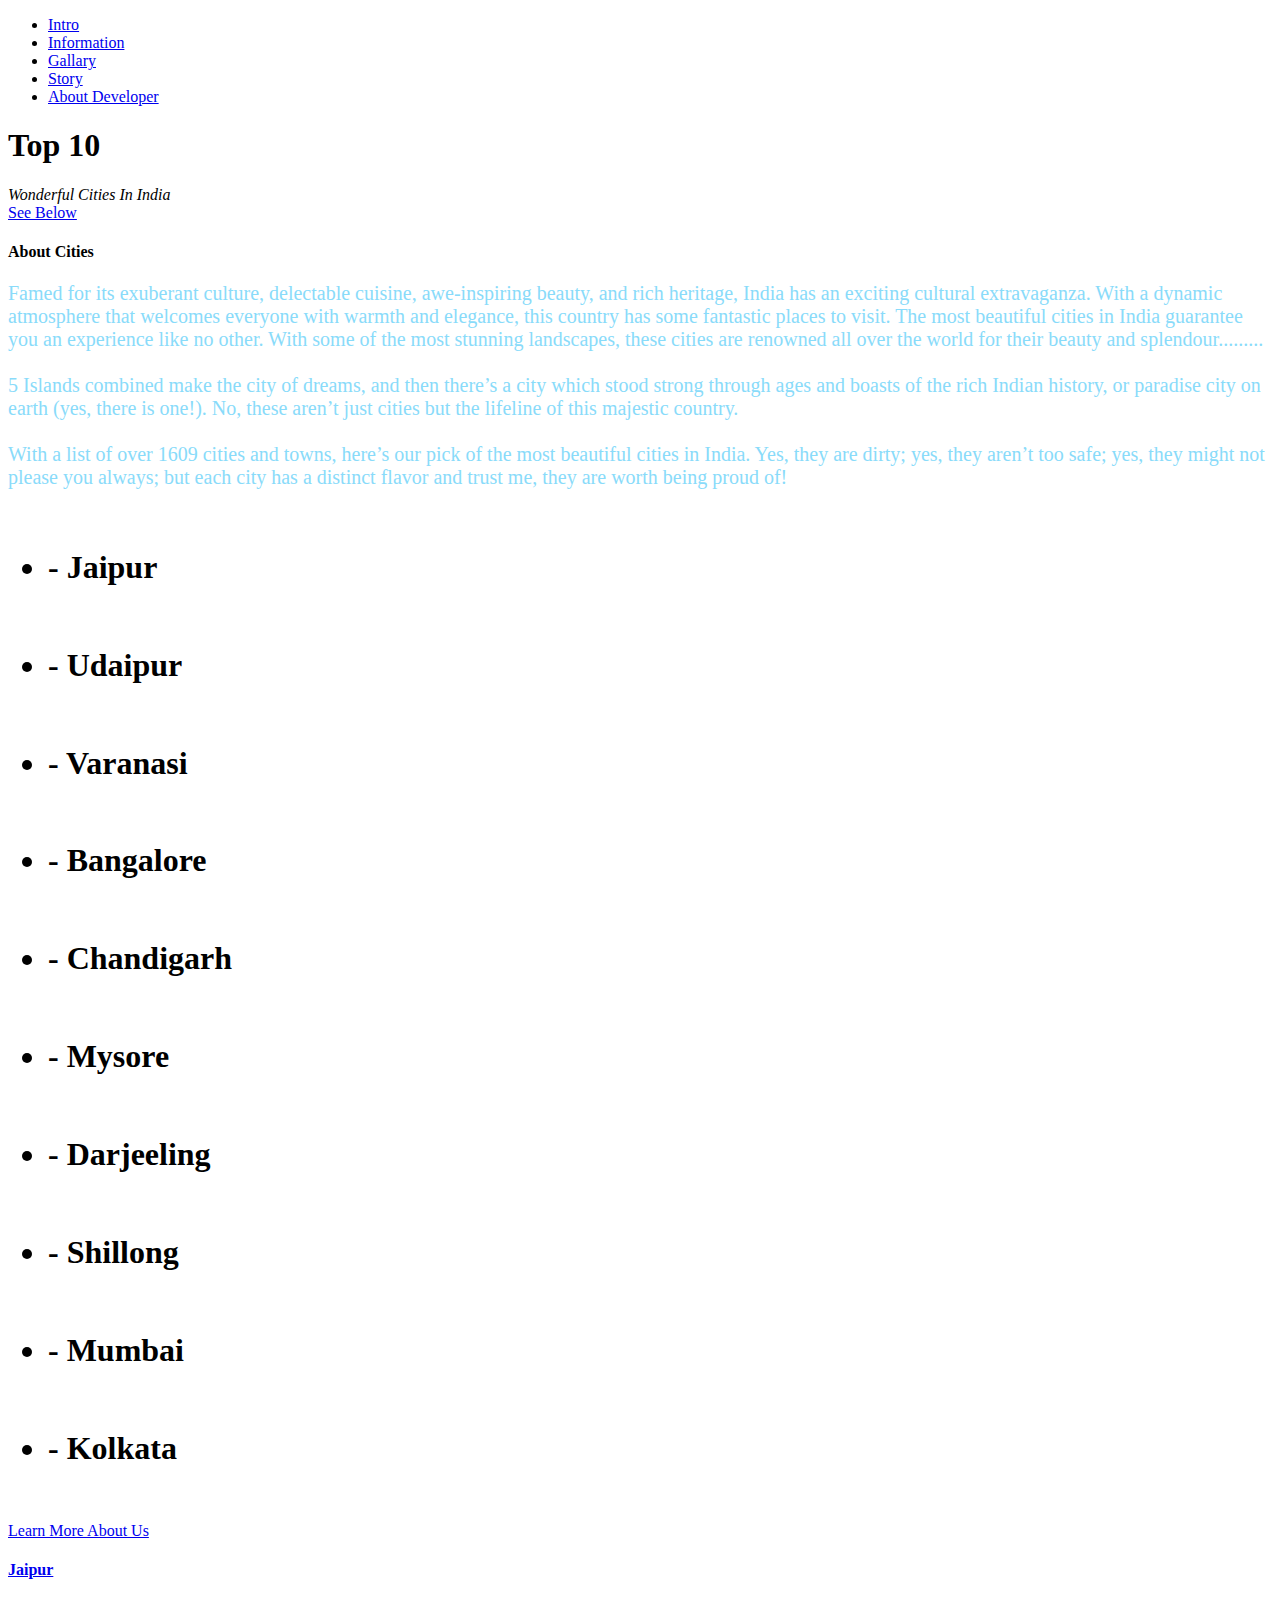
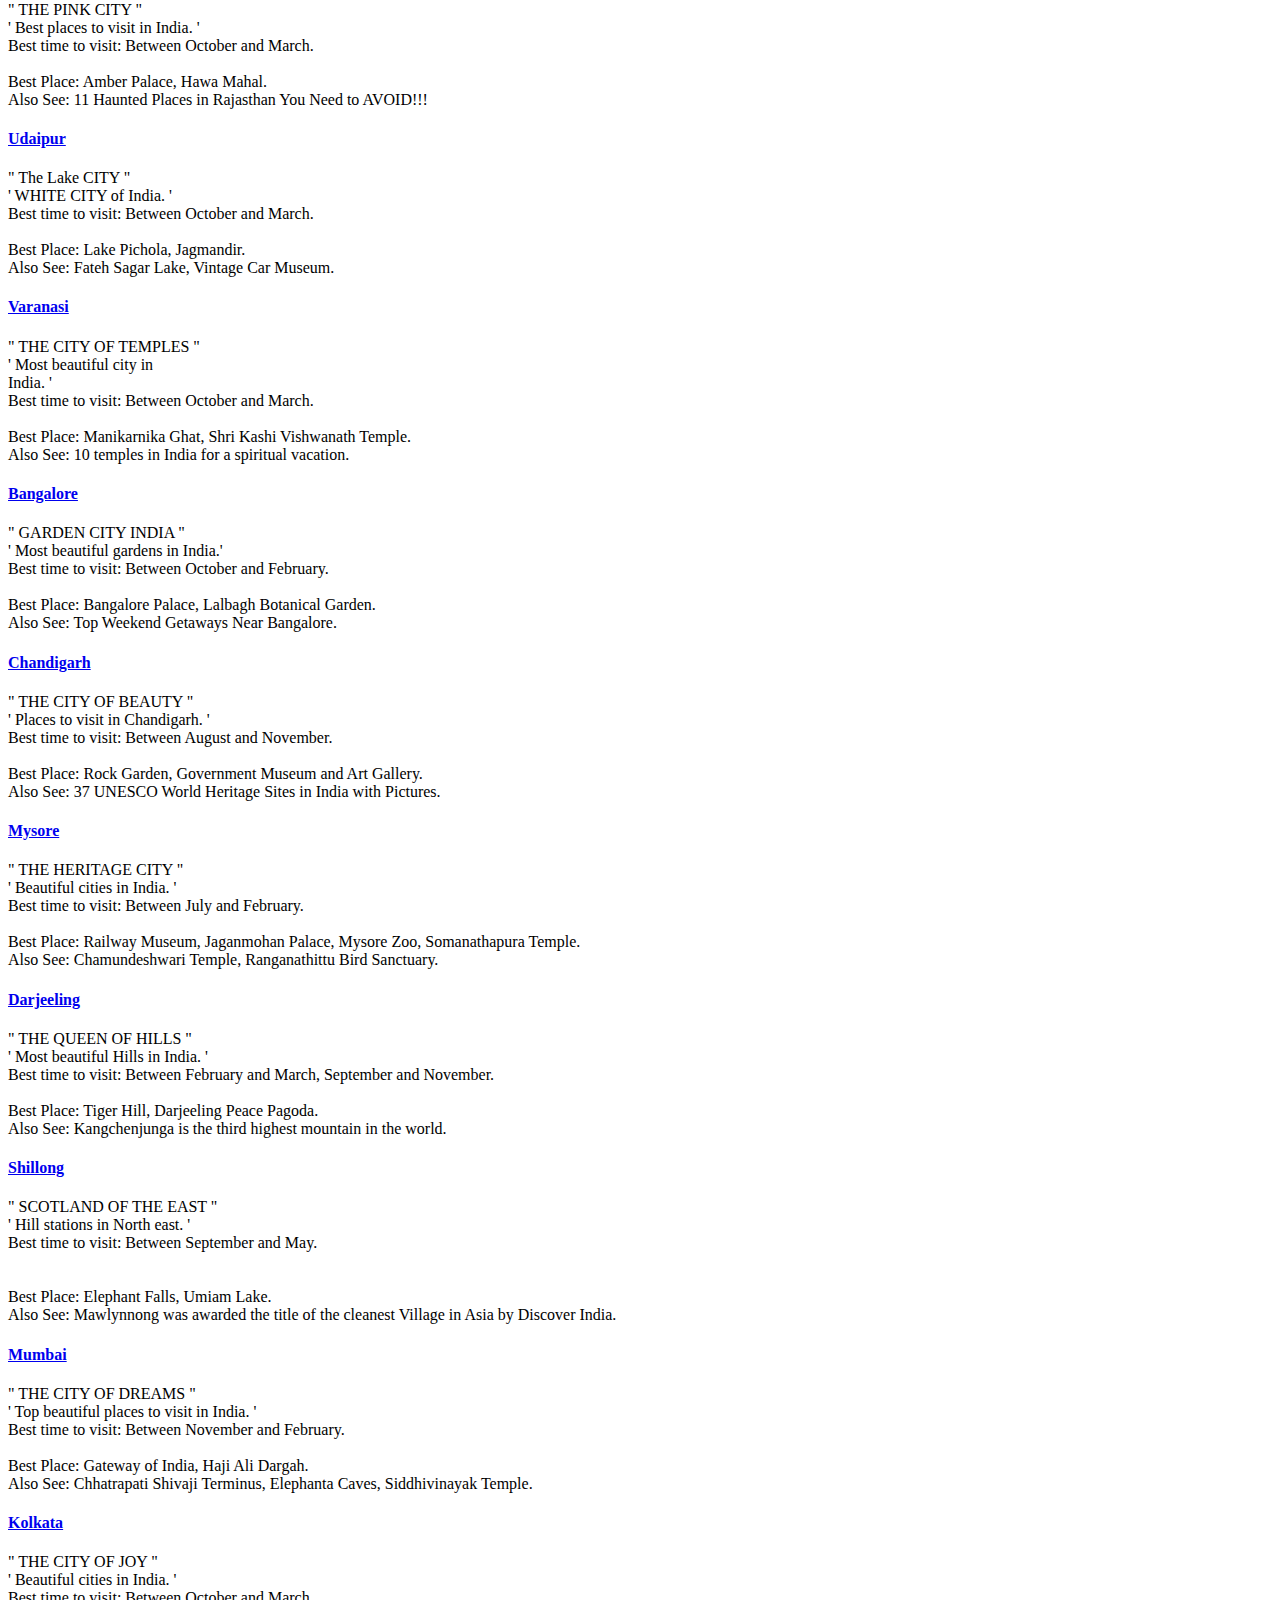
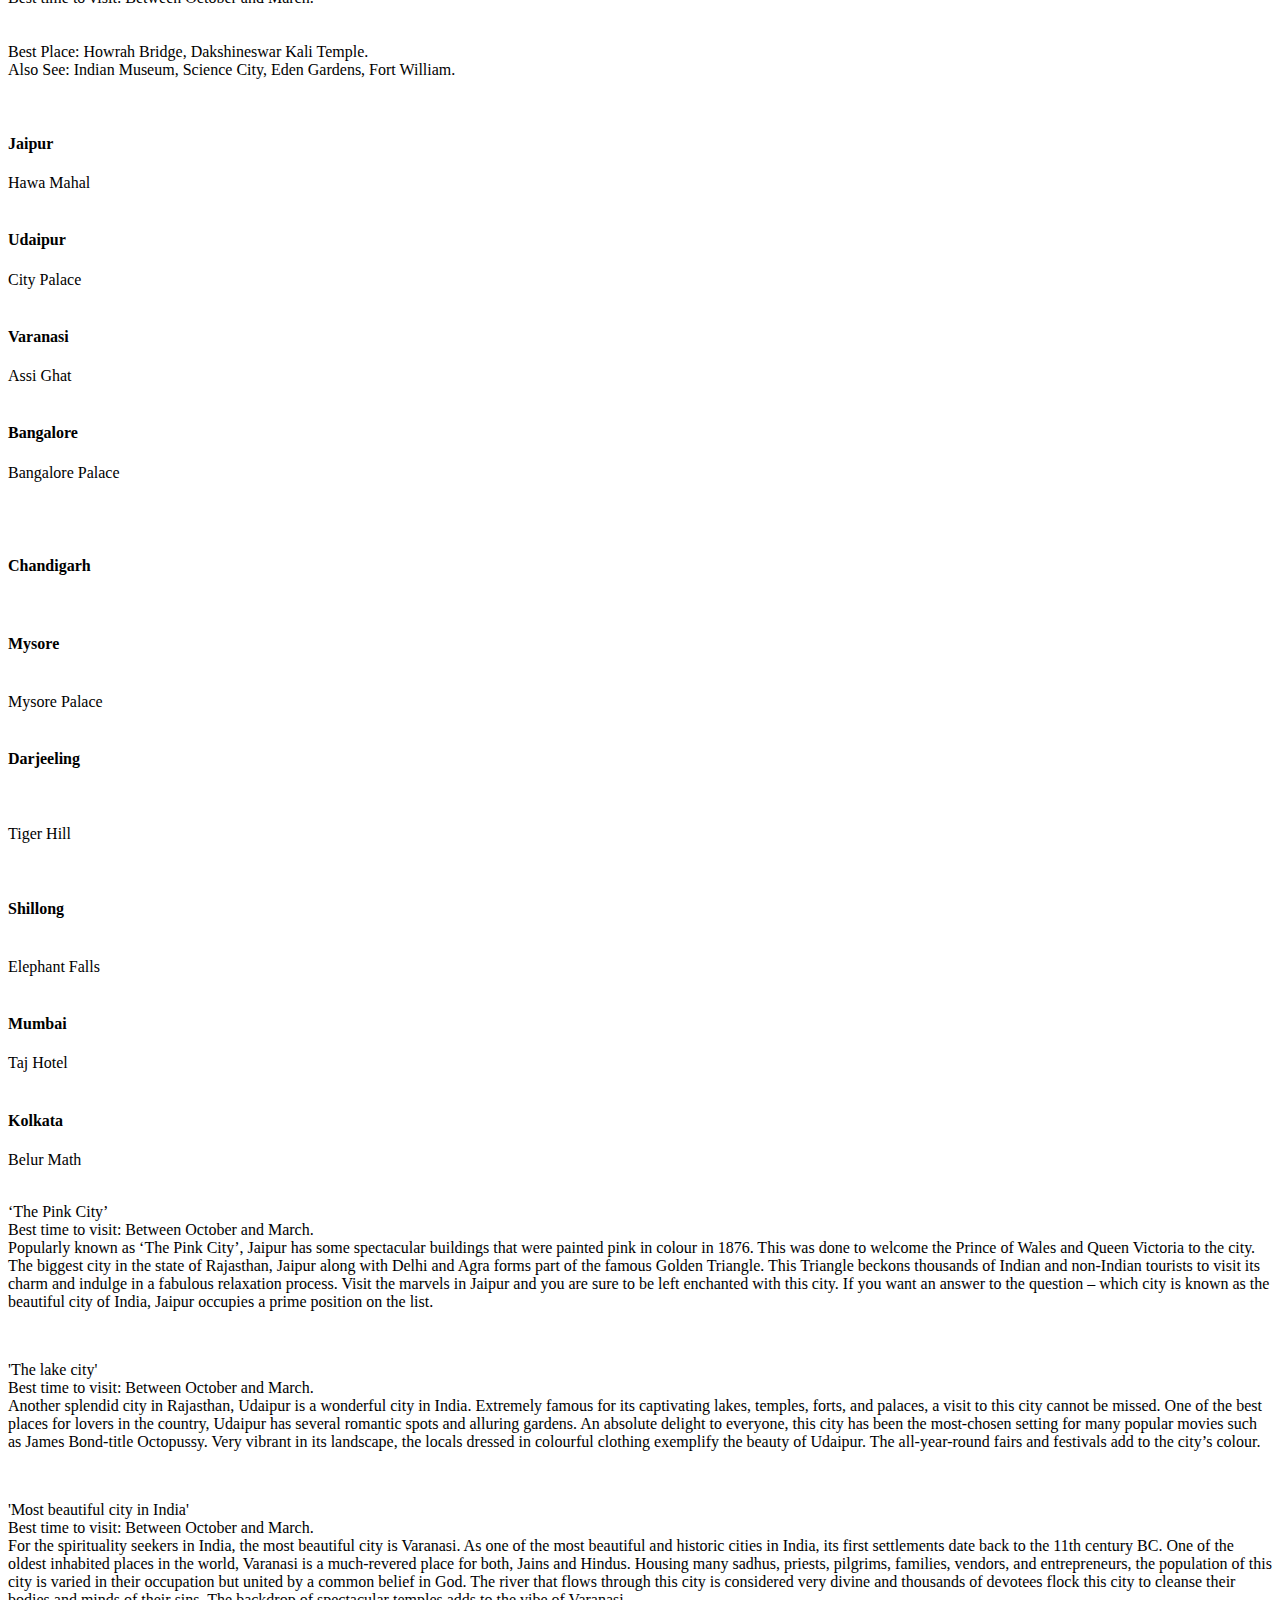
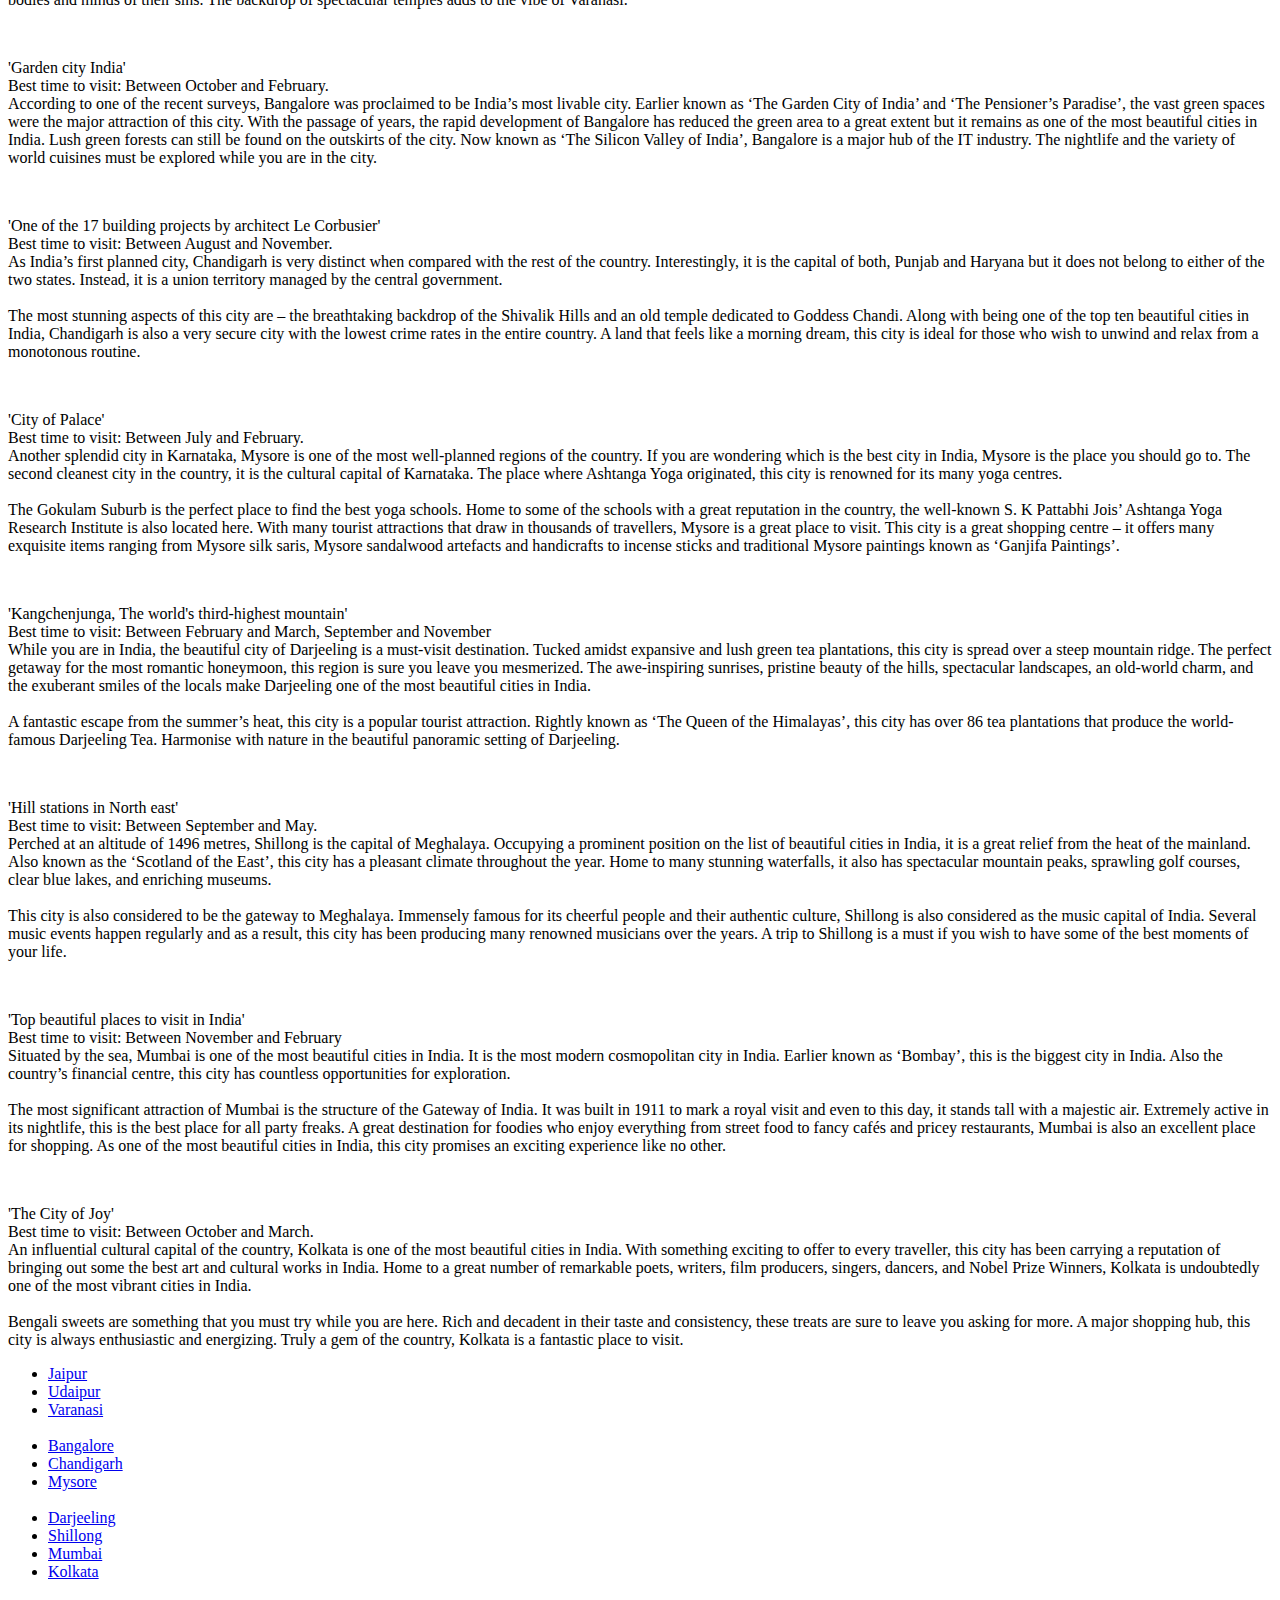
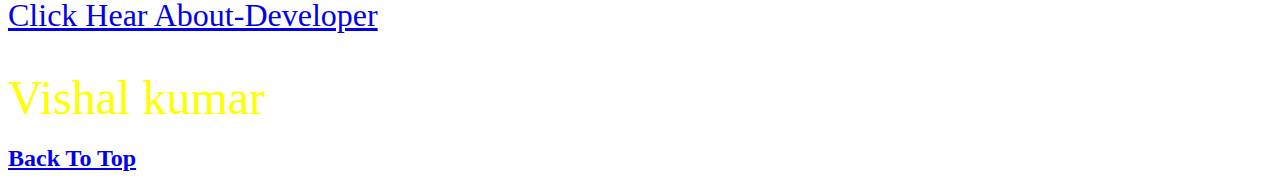
==== index.html @ 0eee765b "Add files via upload" ====
﻿<!DOCTYPE html>
<html>
    <head>
        <meta charset="utf-8">
        <meta http-equiv="X-UA-Compatible" content="IE=edge,chrome=1">
        <title>Top 10 Wonderful Cities In India</title>
        <meta name="description" content="">
        <meta name="viewport" content="width=device-width, initial-scale=1">
		<link rel="icon" href="img/wp2440325.jpg">
        <link rel="stylesheet" href="css/bootstrap.min.css">
        <link rel="stylesheet" href="css/fontAwesome.css">
        <link rel="stylesheet" href="css/hero-slider.css">
        <link rel="stylesheet" href="css/templatemo-main.css">
        <link rel="stylesheet" href="css/owl-carousel.css">

        <link href="https://fonts.googleapis.com/css?family=Open+Sans:300,400,600,700,800" rel="stylesheet">

        <script src="js/vendor/modernizr-2.8.3-respond-1.4.2.min.js"></script>
    </head>
<!--
Vanilla Template
https://templatemo.com/tm-526-vanilla
-->
<body>

    <div class="fixed-side-navbar">
        <ul class="nav flex-column">
            <li class="nav-item"><a class="nav-link" 

href="#home"><span>Intro</span></a></li>
            <li class="nav-item"><a class="nav-link" 
href="#services"><span>Information</span></a></li>
            <li class="nav-item"><a class="nav-link" 
href="#portfolio"><span>Gallary</span></a></li>
            <li class="nav-item"><a class="nav-link" href="#our-story"><span>Story</span></a></li>
			<li class="nav-item"><a class="nav-link" href="#About-Developer"><span>About Developer</span></a></li>
            
        </ul>
    </div>

    <div class="parallax-content baner-content" id="home">
        <div class="container">
            <div class="first-content">
                <h1>Top 10</h1>
                <span><em>Wonderful Cities In India</em></span>
                <div class="primary-button">
                    <a href="#services">See Below</a>
                </div>
            </div>
        </div>
    </div>


    <div class="service-content" id="services">
        <div class="container">
            <div class="row">
                <div class="col-md-4">
                    <div class="left-text">
                        <h4>About Cities</h4>
                        <div class="line-dec"></div>
                        <p style="font-size:20px;color:#89DBFA;font-family:Lucida Fax;">Famed for its exuberant culture, delectable cuisine, awe-inspiring beauty, and rich heritage, India has an exciting cultural extravaganza. With a dynamic atmosphere that welcomes everyone with warmth and elegance, this country has some fantastic places to visit. The most beautiful cities in India guarantee you an experience like no other. With some of the most stunning landscapes, these cities are renowned all over the world for their beauty and splendour.........<br><br>
						5 Islands combined make the city of dreams, and then there’s a city which stood strong through ages and boasts of the rich Indian history, or paradise city on earth (yes, there is one!). No, these aren’t just cities but the lifeline of this majestic country.<br><br>
						With a list of over 1609 cities and towns, here’s our pick of the most beautiful cities in India. Yes, they are dirty; yes, they aren’t too safe; yes, they might not please you always; but each city has a distinct flavor and trust me, they are worth being proud of!
						</p><br>
                        <ul>
                            <h1><li>-  Jaipur</li></h1><br>
                            <h1><li>-  Udaipur</li></h1><br>
                            <h1><li>-  Varanasi</li></h1><br>
                            <h1><li>-  Bangalore</li></h1><br>
							<h1><li>-  Chandigarh</li></h1><br>
							<h1><li>-  Mysore</li></h1><br>
							<h1><li>-  Darjeeling </li></h1><br>
							<h1><li>-  Shillong</li></h1><br>
							<h1><li>-  Mumbai</li></h1><br>
							<h1><li>-  Kolkata</li></h1><br>
							
                        </ul>
                        <div class="primary-button">
                            <a href="#portfolio">Learn More About Us</a>
                        </div>
                    </div>
                </div>
                <div class="col-md-8">
                    <div class="row">
                        <div class="col-md-6">
                            <div class="service-item">
                                <a href="Jaipur\index.html"><h4>Jaipur</h4></a>
                                <div class="line-dec"></div>
                                <p>	" THE PINK CITY "<br>
									' Best places to visit in India. '<br>
									Best time to visit: Between October and March.<br><br>
									Best Place: Amber Palace, Hawa Mahal.<br>
									Also See: 11 Haunted Places in Rajasthan You Need to AVOID!!!
									</p>
                            </div>
                        </div>
                        <div class="col-md-6">
                            <div class="service-item">
                                <a href="Udaipur\index.html"><h4>Udaipur</h4></a>
                                <div class="line-dec"></div>
                                <p>" The Lake CITY "<br>
								' WHITE CITY of India. '<br>
								Best time to visit: Between October and March.<br><br>
								Best Place: Lake Pichola, Jagmandir.<br>
								Also See: Fateh Sagar Lake, Vintage Car Museum.
								</p>
                            </div>
                        </div>
                        <div class="col-md-6">
                            <div class="service-item">
                                <a href="Varanasi\index.html"><h4>Varanasi</h4></a>
                                <div class="line-dec"></div>
                                <p>" THE CITY OF TEMPLES "<br>
								' Most beautiful city in<br>India. '<br>
								Best time to visit: Between October and March.<br><br>
								Best Place: Manikarnika Ghat, Shri Kashi Vishwanath Temple.<br>
								Also See: 10 temples in India for a spiritual vacation.
								</p>
                            </div>
                        </div>
						<div class="col-md-6">
                            <div class="service-item">
                                <a href="Bangalore\index.html"><h4>Bangalore</h4></a>
                                <div class="line-dec"></div>
                                <p>" GARDEN CITY INDIA "<br>
								' Most beautiful gardens in India.'<br>
								Best time to visit: Between October and February.<br><br>
								Best Place: Bangalore Palace, Lalbagh Botanical Garden.<br>
								Also See: Top Weekend Getaways Near Bangalore.
								</p>
                            </div>
                        </div>
                        <div class="col-md-6">
                            <div class="service-item">
                                <a href="Chandigarh\index.html"><h4>Chandigarh</h4></a>
                                <div class="line-dec"></div>
                                <p>" THE CITY OF BEAUTY "<br>
								' Places to visit in Chandigarh. '<br>
								Best time to visit: Between August and November.<br><br>
								Best Place: Rock Garden, Government Museum and Art Gallery.<br>
								Also See: 37 UNESCO World Heritage Sites in India with Pictures.
								</p>
                            </div>
                        </div>
						
						<div class="col-md-6">
                            <div class="service-item">
                                <a href="Mysore\index.html"><h4>Mysore</h4></a>
                                <div class="line-dec"></div>
                                <p>" THE HERITAGE CITY "<br>
								' Beautiful cities in India. '<br>
								Best time to visit: Between July and February.<br><br>
								Best Place: Railway Museum, Jaganmohan Palace, Mysore Zoo, Somanathapura Temple.<br>
								Also See: Chamundeshwari Temple, Ranganathittu Bird Sanctuary.
								
								
								</p>
                            </div>
                        </div>
						<div class="col-md-6">
                            <div class="service-item">
                                <a href="Darjeeling\index.html"><h4>Darjeeling</h4></a>
                                <div class="line-dec"></div>
                                <p>" THE QUEEN OF HILLS "<br>
								' Most beautiful Hills in India. '<br>
								Best time to visit: Between February and March, September and November.<br><br>
								Best Place: Tiger Hill, Darjeeling Peace Pagoda.<br>
								Also See: Kangchenjunga is the third highest mountain in the world.
								
								</p>
                            </div>
                        </div>
						<div class="col-md-6">
                            <div class="service-item">
                                <a href="Shillong\index.html"><h4>Shillong</h4></a>
                                <div class="line-dec"></div>
                                <p>" SCOTLAND OF THE EAST "<br>
								' Hill stations in North east. '<br>
								Best time to visit: Between September and May.<br><br><br>
								Best Place: Elephant Falls, Umiam Lake.<br>
								Also See:  Mawlynnong was awarded the title of the cleanest Village in Asia by Discover India.
								
								</p>
                            </div>
                        </div>
						<div class="col-md-6">
                            <div class="service-item">
                                <a href="Mumbai\index.html"><h4>Mumbai</h4></a>
                                <div class="line-dec"></div>
                                <p>" THE CITY OF DREAMS "<br>
								' Top beautiful places to visit in India. '<br>
								Best time to visit: Between November and February.<br><br>
								Best Place: Gateway of India, Haji Ali Dargah.<br>
								Also See: Chhatrapati Shivaji Terminus, Elephanta Caves, Siddhivinayak Temple.
								</p>
                            </div>
                        </div>
						<div class="col-md-6">
                            <div class="service-item">
                                <a href="Kolkata\index.html"><h4>Kolkata</h4></a>
                                <div class="line-dec"></div>
                                <p>" THE CITY OF JOY "<br>
								' Beautiful cities in India. '<br>
								Best time to visit: Between October and March.<br><br><br>
								Best Place: Howrah Bridge, Dakshineswar Kali Temple.<br>
								Also See: Indian Museum, Science City, Eden Gardens, Fort William.
								
								</p>
                            </div>
                        </div>
                    </div>
                </div>                
            </div>
        </div>
    </div>


<!--Gallary Collumn-->
    
    <div class="parallax-content projects-content" id="portfolio">
        <div class="container">
            <div class="row">
                <div class="col-md-12">
                    <div id="owl-testimonials" class="owl-carousel owl-theme">
                        <div class="item">
                            <div class="testimonials-item">
                                <a href="img/Jaipur/Hawa Mahal.jpg" data-lightbox="image-1"><img src="img/Jaipur/Hawa Mahal.jpg" alt=""></a>
                                <div class="text-content">
                                    <h4>Jaipur</h4>
                                    <span>Hawa Mahal</span>
                                </div>
                            </div>
                        </div>
                        <div class="item">
                            <div class="testimonials-item">
                                <a href="img/Udaipur/Udaipur.jpg" data-lightbox="image-1"><img src="img/Udaipur/Udaipur.jpg" alt=""></a>
                                <div class="text-content">
                                    <h4>Udaipur</h4>
                                    <span>City Palace</span>
                                </div>
                            </div>
                        </div>
                        <div class="item">
                            <div class="testimonials-item">
                                <a href="img/Varanasi/Varanasi.jpg" data-lightbox="image-1"><img src="img/Varanasi/Varanasi.jpg" alt=""></a>
                                <div class="text-content">
                                    <h4>Varanasi</h4>
                                    <span>Assi Ghat</span>
                                </div>
                            </div>
                        </div>
                        <div class="item">
                            <div class="testimonials-item">
                                <a href="img/Bangalore/Bangalore.jpg" data-lightbox="image-1"><img src="img/Bangalore/Bangalore.jpg" alt=""></a>
                                <div class="text-content">
                                    <h4>Bangalore</h4>
                                    <span>Bangalore Palace</span>
                                </div>
                            </div>
                        </div>
                        <div class="item">
                            <div class="testimonials-item">
                                <a href="img/Chandigarh/Chandigarh.jpg" data-lightbox="image-1"><img src="img/Chandigarh/Chandigarh.jpg" alt=""></a>
                                <div class="text-content">
                                    <br><br><h4>Chandigarh</h4>												
                                    <span></span>
                                </div>
                            </div>
                        </div>
                        <div class="item">
                            <div class="testimonials-item">
                                <a href="img/Mysore/Mysore1.jpg" data-lightbox="image-1"><img src="img/Mysore/Mysore1.jpg" alt=""></a>
                                <div class="text-content">
                                    <h4>Mysore</h4><br>
                                    <span>Mysore Palace</span>
                                </div>
                            </div>
                        </div>
                        <div class="item">
                            <div class="testimonials-item">
                                <a href="img/Darjeeling/0d6189a83879e56929593962b6f72600.jpg" data-lightbox="image-1"><img src="img/Darjeeling/0d6189a83879e56929593962b6f72600.jpg" alt=""></a>
                                <div class="text-content">
                                    <h4>Darjeeling</h4><br><br>
                                    <span>Tiger Hill</span>
                                </div>
                            </div>
                        </div>
                        <div class="item">
                            <div class="testimonials-item">
                                <a href="img/Shillong/Shillong.jpg" data-lightbox="image-1"><img src="img/Shillong/Shillong.jpg" alt=""></a>
                                <div class="text-content"><br>
                                    <h4>Shillong</h4><br>
                                    <span>Elephant Falls</span>
                                </div>
                            </div>
                        </div>
						<div class="item">
                            <div class="testimonials-item">
                                <a href="img/Mumbai/Mumbai.jpg" data-lightbox="image-1"><img src="img/Mumbai/Mumbai.jpg" alt=""></a>
                                <div class="text-content">
                                    <h4>Mumbai</h4>
                                    <span>Taj Hotel</span>
                                </div>
                            </div>
                        </div>
						<div class="item">
                            <div class="testimonials-item">
                                <a href="img/Kolkata/Kolkata.jpg" data-lightbox="image-1"><img src="img/Kolkata/Kolkata.jpg" alt=""></a>
                                <div class="text-content">
                                    <h4>Kolkata</h4>
                                    <span>Belur Math</span>
                                </div>
                            </div>
                        </div>
                    </div>
                </div>
            </div>
        </div>
    </div>


    <div class="tabs-content" id="our-story">
        <div class="container">
            <div class="row">
                <div class="col-md-8 mx-auto">
                    <div class="wrapper">
                    <section id="first-tab-group" class="tabgroup">
                      <div id="tab1">
                        <img src="img/Jaipur/Hawa Mahal.jpg" alt="">
                        <p>‘The Pink City’<br>
						Best time to visit: Between October and March.<br>
						Popularly known as ‘The Pink City’, Jaipur has some spectacular buildings that were painted pink in colour in 1876. This was done to welcome the Prince of Wales and Queen Victoria to the city. The biggest city in the state of Rajasthan, Jaipur along with Delhi and Agra forms part of the famous Golden Triangle. This Triangle beckons thousands of Indian and non-Indian tourists to visit its charm and indulge in a fabulous relaxation process. Visit the marvels in Jaipur and you are sure to be left enchanted with this city. If you want an answer to the question – which city is known as the beautiful city of India, Jaipur occupies a prime position on the list.</p>
                      </div>
                      <div id="tab2">
                        <img src="img/Udaipur/Udaipur.jpg" alt="">
                        <p>'The lake city'<br>
						Best time to visit: Between October and March.<br>
						Another splendid city in Rajasthan, Udaipur is a wonderful city in India. Extremely famous for its captivating lakes, temples, forts, and palaces, a visit to this city cannot be missed. One of the best places for lovers in the country, Udaipur has several romantic spots and alluring gardens. An absolute delight to everyone, this city has been the most-chosen setting for many popular movies such as James Bond-title Octopussy. Very vibrant in its landscape, the locals dressed in colourful clothing exemplify the beauty of Udaipur. The all-year-round fairs and festivals add to the city’s colour.</p>
                      </div>
                      <div id="tab3">
                        <img src="img/Varanasi/Varanasi2.jpg" alt="">
                        <p>'Most beautiful city in India'<br>
						Best time to visit: Between October and March.<br>
						For the spirituality seekers in India, the most beautiful city is Varanasi. As one of the most beautiful and historic cities in India, its first settlements date back to the 11th century BC. One of the oldest inhabited places in the world, Varanasi is a much-revered place for both, Jains and Hindus. Housing many sadhus, priests, pilgrims, families, vendors, and entrepreneurs, the population of this city is varied in their occupation but united by a common belief in God. The river that flows through this city is considered very divine and thousands of devotees flock this city to cleanse their bodies and minds of their sins. The backdrop of spectacular temples adds to the vibe of Varanasi.</p>
                      </div>
                      <div id="tab4">
                        <img src="img/Bangalore/Bangalore.jpg" alt="">
                        <p>'Garden city India'<br>
						Best time to visit: Between October and February.<br>
						According to one of the recent surveys, Bangalore was proclaimed to be India’s most livable city. Earlier known as ‘The Garden City of India’ and ‘The Pensioner’s Paradise’, the vast green spaces were the major attraction of this city. With the passage of years, the rapid development of Bangalore has reduced the green area to a great extent but it remains as one of the most beautiful cities in India. Lush green forests can still be found on the outskirts of the city. Now known as ‘The Silicon Valley of India’, Bangalore is a major hub of the IT industry. The nightlife and the variety of world cuisines must be explored while you are in the city.</p>
                      </div>
					  <div id="tab5">
                        <img src="img/Chandigarh/Chandigarh.jpg" alt="">
                        <p>'One of the 17 building projects by architect Le Corbusier'<br>
						Best time to visit: Between August and November.<br>
						As India’s first planned city, Chandigarh is very distinct when compared with the rest of the country. Interestingly, it is the capital of both, Punjab and Haryana but it does not belong to either of the two states. Instead, it is a union territory managed by the central government.<br><br>
						The most stunning aspects of this city are – the breathtaking backdrop of the Shivalik Hills and an old temple dedicated to Goddess Chandi. Along with being one of the top ten beautiful cities in India, Chandigarh is also a very secure city with the lowest crime rates in the entire country. A land that feels like a morning dream, this city is ideal for those who wish to unwind and relax from a monotonous routine.</p>
                      </div>
					  <div id="tab6">
                        <img src="img/Mysore/Mysore.jpg" alt="">
                        <p>'City of Palace'<br>
						Best time to visit: Between July and February.<br>
						Another splendid city in Karnataka, Mysore is one of the most well-planned regions of the country. If you are wondering which is the best city in India, Mysore is the place you should go to. The second cleanest city in the country, it is the cultural capital of Karnataka. The place where Ashtanga Yoga originated, this city is renowned for its many yoga centres.<br><br>
						The Gokulam Suburb is the perfect place to find the best yoga schools. Home to some of the schools with a great reputation in the country, the well-known S. K Pattabhi Jois’ Ashtanga Yoga Research Institute is also located here. With many tourist attractions that draw in thousands of travellers, Mysore is a great place to visit. This city is a great shopping centre – it offers many exquisite items ranging from Mysore silk saris, Mysore sandalwood artefacts and handicrafts to incense sticks and traditional Mysore paintings known as ‘Ganjifa Paintings’.</p>
                      </div>
					  <div id="tab7">
                        <img src="img/Darjeeling/291093.jpg" alt="">
                        <p>'Kangchenjunga, The world's third-highest mountain'<br>
						Best time to visit: Between February and March, September and November<br>
						While you are in India, the beautiful city of Darjeeling is a must-visit destination. Tucked amidst expansive and lush green tea plantations, this city is spread over a steep mountain ridge. The perfect getaway for the most romantic honeymoon, this region is sure you leave you mesmerized. The awe-inspiring sunrises, pristine beauty of the hills, spectacular landscapes, an old-world charm, and the exuberant smiles of the locals make Darjeeling one of the most beautiful cities in India.<br><br>
						A fantastic escape from the summer’s heat, this city is a popular tourist attraction. Rightly known as ‘The Queen of the Himalayas’, this city has over 86 tea plantations that produce the world-famous Darjeeling Tea. Harmonise with nature in the beautiful panoramic setting of Darjeeling.</p>
                      </div>
					  <div id="tab8">
                        <img src="img/Shillong/Shillong.jpg" alt="">
                        <p>'Hill stations in North east'<br>
						Best time to visit: Between September and May.<br>
						Perched at an altitude of 1496 metres, Shillong is the capital of Meghalaya. Occupying a prominent position on the list of beautiful cities in India, it is a great relief from the heat of the mainland. Also known as the ‘Scotland of the East’, this city has a pleasant climate throughout the year. Home to many stunning waterfalls, it also has spectacular mountain peaks, sprawling golf courses, clear blue lakes, and enriching museums.<br><br>
						This city is also considered to be the gateway to Meghalaya. Immensely famous for its cheerful people and their authentic culture, Shillong is also considered as the music capital of India. Several music events happen regularly and as a result, this city has been producing many renowned musicians over the years. A trip to Shillong is a must if you wish to have some of the best moments of your life.</p>
                      </div>
					  <div id="tab9">
                        <img src="img/Mumbai/Mumbai.jpg" alt="">
                        <p>'Top beautiful places to visit in India'<br>
						Best time to visit: Between November and February<br>
						Situated by the sea, Mumbai is one of the most beautiful cities in India. It is the most modern cosmopolitan city in India. Earlier known as ‘Bombay’, this is the biggest city in India. Also the country’s financial centre, this city has countless opportunities for exploration.<br><br>
						The most significant attraction of Mumbai is the structure of the Gateway of India. It was built in 1911 to mark a royal visit and even to this day, it stands tall with a majestic air. Extremely active in its nightlife, this is the best place for all party freaks. A great destination for foodies who enjoy everything from street food to fancy cafés and pricey restaurants, Mumbai is also an excellent place for shopping. As one of the most beautiful cities in India, this city promises an exciting experience like no other.</p>
                      </div>
					  <div id="tab10">
                        <img src="img/Kolkata/Kolkata.jpg" alt="">
                        <p>'The City of Joy'<br>
						Best time to visit: Between October and March.<br>
						An influential cultural capital of the country, Kolkata is one of the most beautiful cities in India. With something exciting to offer to every traveller, this city has been carrying a reputation of bringing out some the best art and cultural works in India. Home to a great number of remarkable poets, writers, film producers, singers, dancers, and Nobel Prize Winners, Kolkata is undoubtedly one of the most vibrant cities in India.<br><br>
						Bengali sweets are something that you must try while you are here. Rich and decadent in their taste and consistency, these treats are sure to leave you asking for more. A major shopping hub, this city is always enthusiastic and energizing. Truly a gem of the country, Kolkata is a fantastic place to visit.</p>
                      </div>
                    </section>
                    <ul class="tabs clearfix" data-tabgroup="first-tab-group">
                      <li><a href="#tab1" class="active">Jaipur</a></li>
                      <li><a href="#tab2">Udaipur</a></li>
                      <li><a href="#tab3">Varanasi</a></li><br>
                      <li><a href="#tab4">Bangalore</a></li>
					  <li><a href="#tab5">Chandigarh</a></li>
					  <li><a href="#tab6">Mysore</a></li><br>
					  <li><a href="#tab7">Darjeeling</a></li>
					  <li><a href="#tab8">Shillong</a></li>
					  <li><a href="#tab9">Mumbai</a></li>
					  <li><a href="#tab10">Kolkata</a></li>
                    </ul>
					</div>
                </div>
            </div>
        </div>
    </div>
	
	
	
	
					
					
<div class="parallax-content contact-content" id="About-Developer">
        <div class="container">
            <div class="row">
                <div class="col-md-8 mx-auto">
                    <div class="wrapper">
                    <section id="first-tab-group" class="tabgroup">	
					
					
					<font face="Comic Sans MS" size="6" Color="#c0c0c0">
					<a href="Vishal kumar/index.html">Click Hear About-Developer</a></font>
					
				    <br><br><br>
					<font face="Algerian" size="7" Color="yellow">
					Vishal kumar
					</font>
					
					</section>

			</div>
                </div>
            </div>
        </div>
    </div>		
			
                    
	
	
	
	<footer>
        <div class="container">
            <div class="row">
                <div class="col-md-12">
                    <div class="primary-button">
                        <a href="#home"><h2>Back To Top</h2></a>
                    </div>
                    
                </div>
            </div>
        </div>
    </footer>



    <script src="https://ajax.googleapis.com/ajax/libs/jquery/1.11.2/jquery.min.js"></script>
    <script>window.jQuery || document.write('<script src="js/vendor/jquery-1.11.2.min.js"><\/script>')</script>
    <script src="js/vendor/bootstrap.min.js"></script>
    <script src="js/plugins.js"></script>
    <script src="js/main.js"></script>
    <script>
        function openCity(cityName) {
            var i;
            var x = document.getElementsByClassName("city");
            for (i = 0; i < x.length; i++) {
               x[i].style.display = "none";  
            }
            document.getElementById(cityName).style.display = "block";  
        }
    </script>

    <script>
        $(document).ready(function(){
          // Add smooth scrolling to all links
          $(".fixed-side-navbar a, .primary-button a").on('click', function(event) {

            // Make sure this.hash has a value before overriding default behavior
            if (this.hash !== "") {
              // Prevent default anchor click behavior
              event.preventDefault();

              // Store hash
              var hash = this.hash;

              // Using jQuery's animate() method to add smooth page scroll
              // The optional number (800) specifies the number of milliseconds it takes to scroll to the specified area
              $('html, body').animate({
                scrollTop: $(hash).offset().top
              }, 800, function(){
           
                // Add hash (#) to URL when done scrolling (default click behavior)
                window.location.hash = hash;
              });
            } // End if
          });
        });
    </script>

</body>
</html>
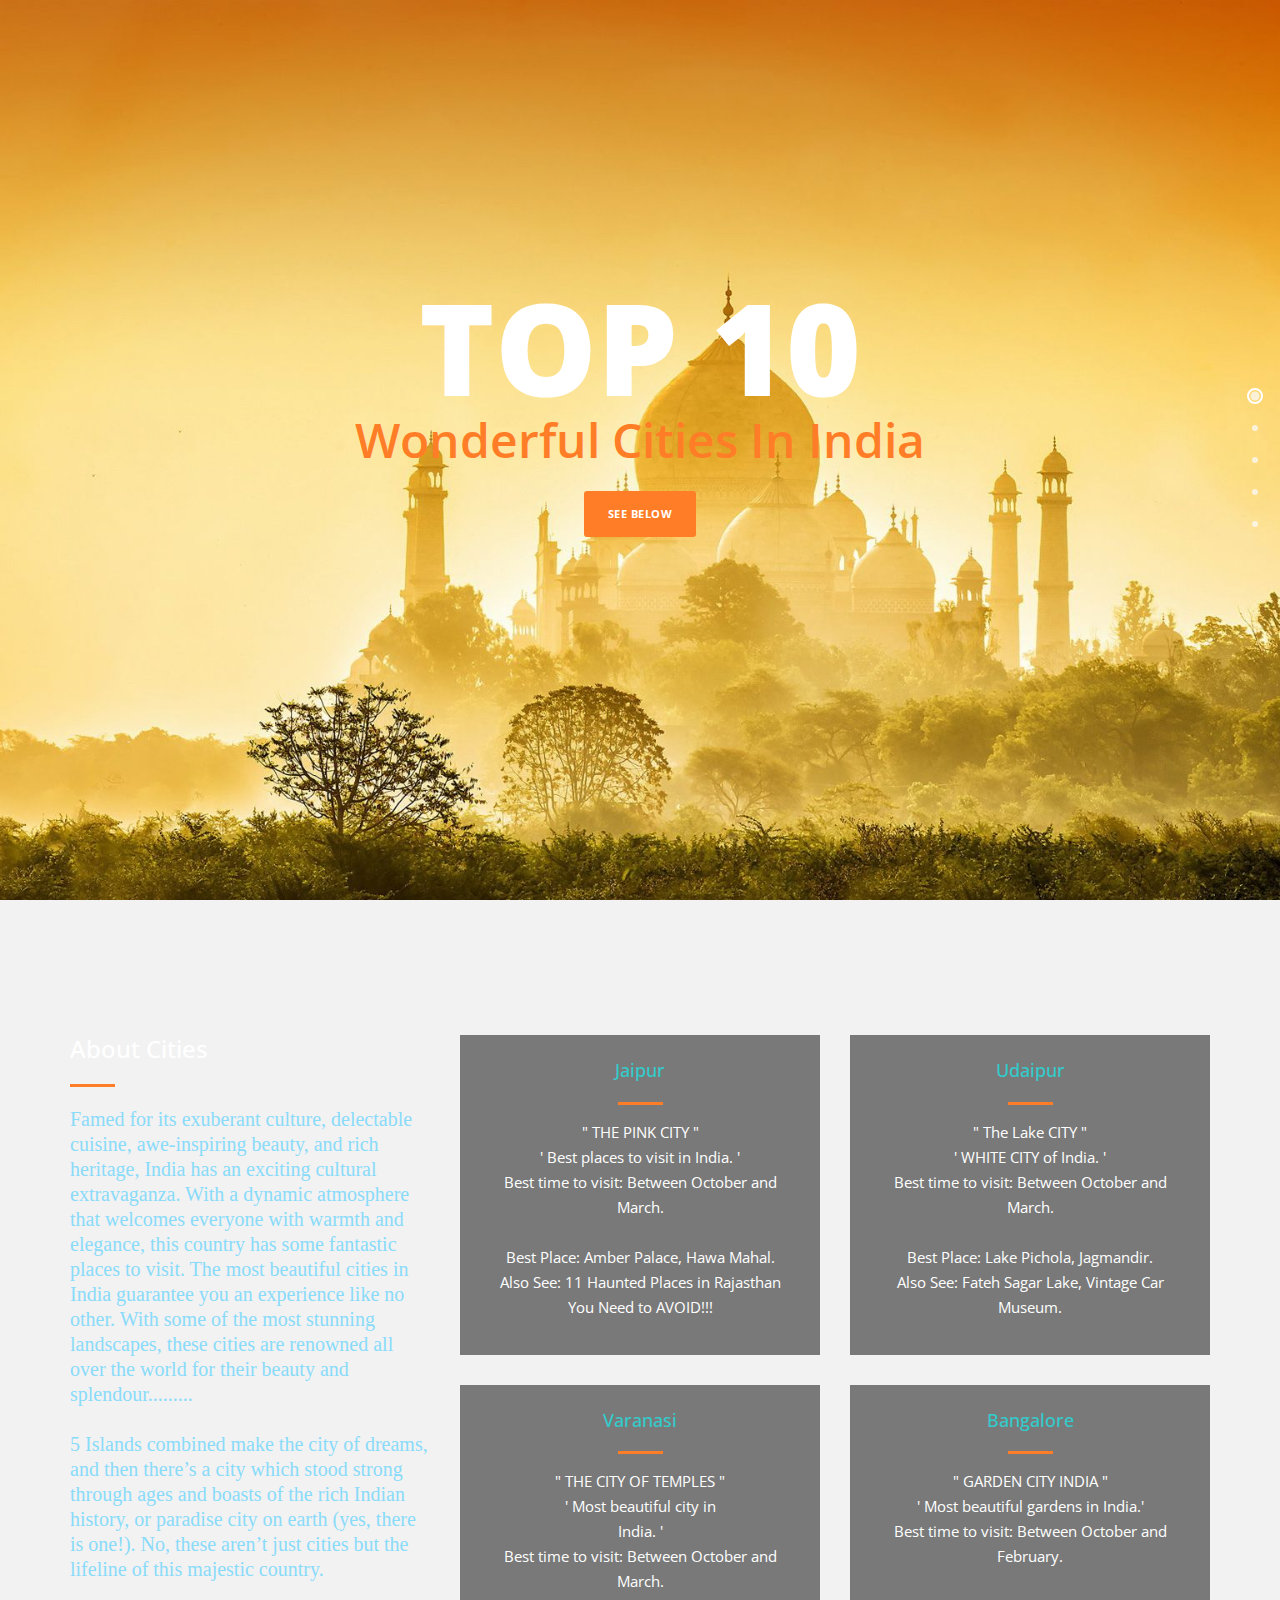
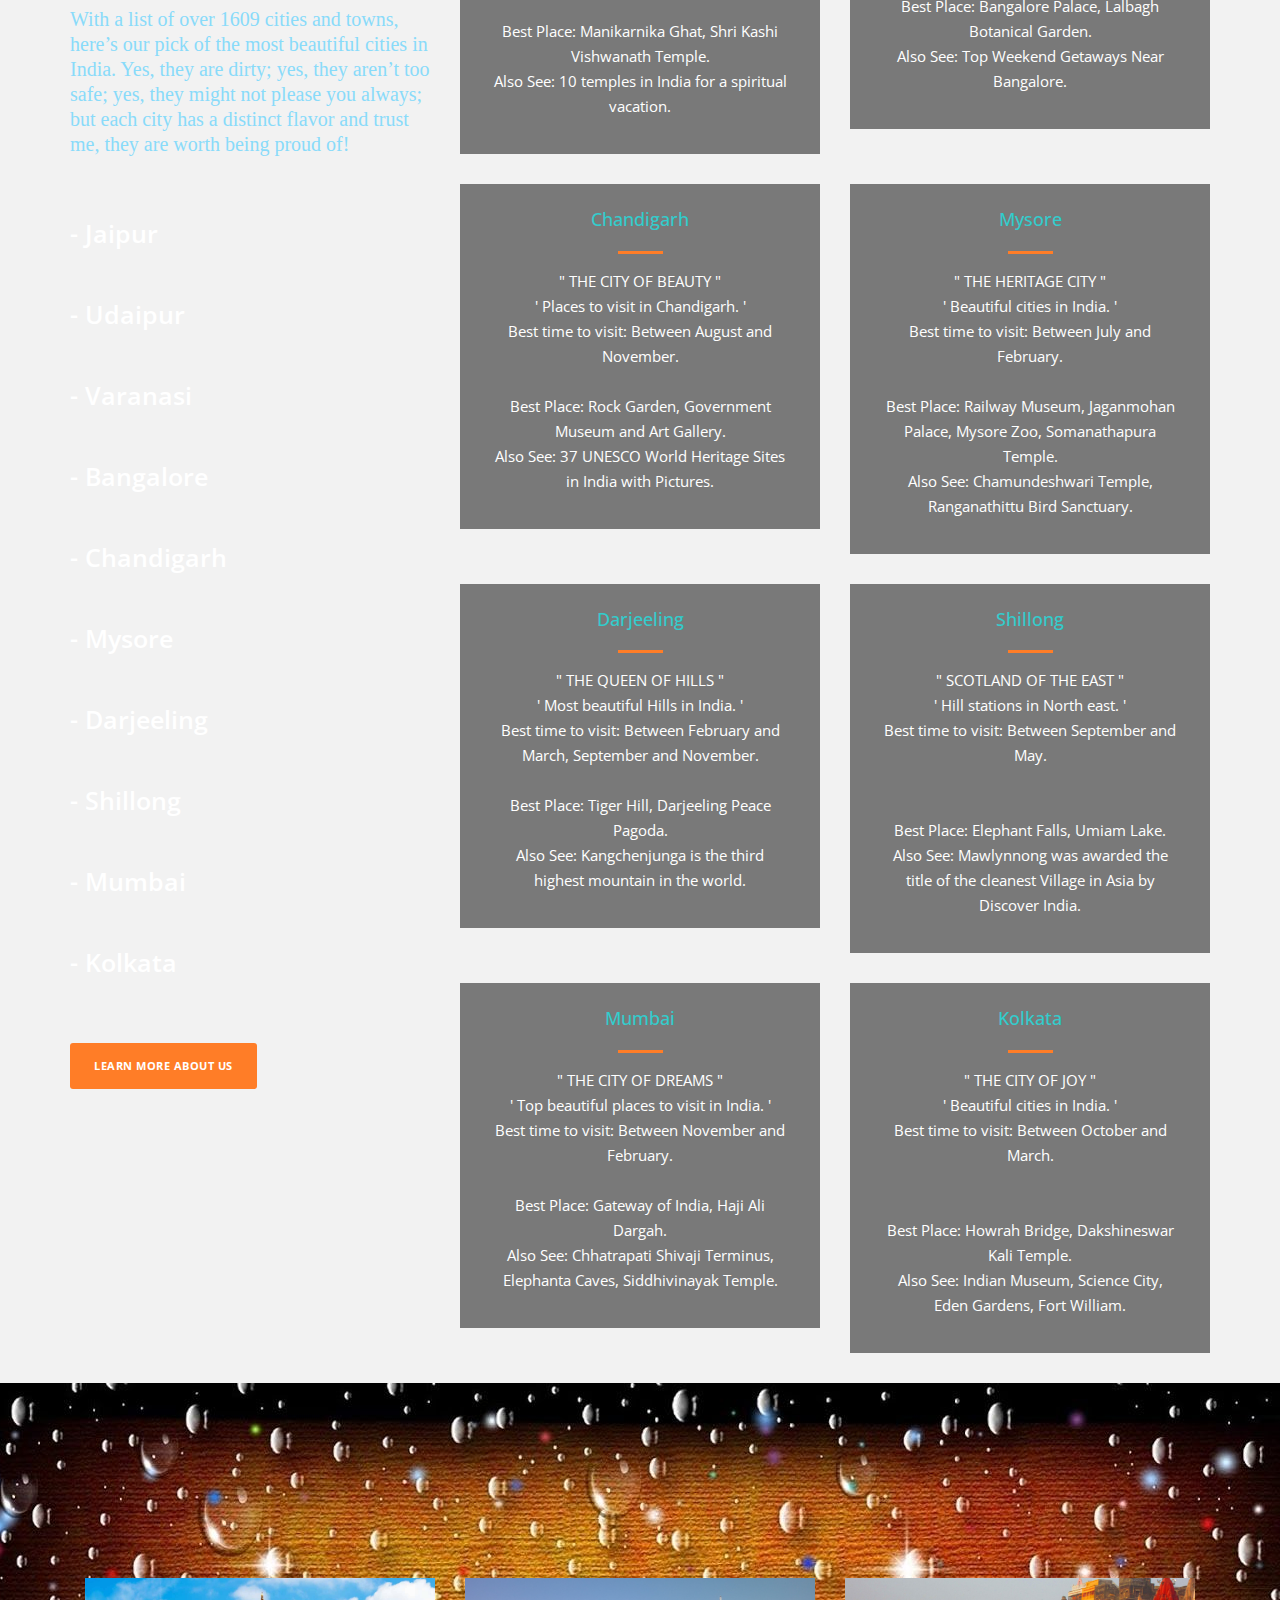
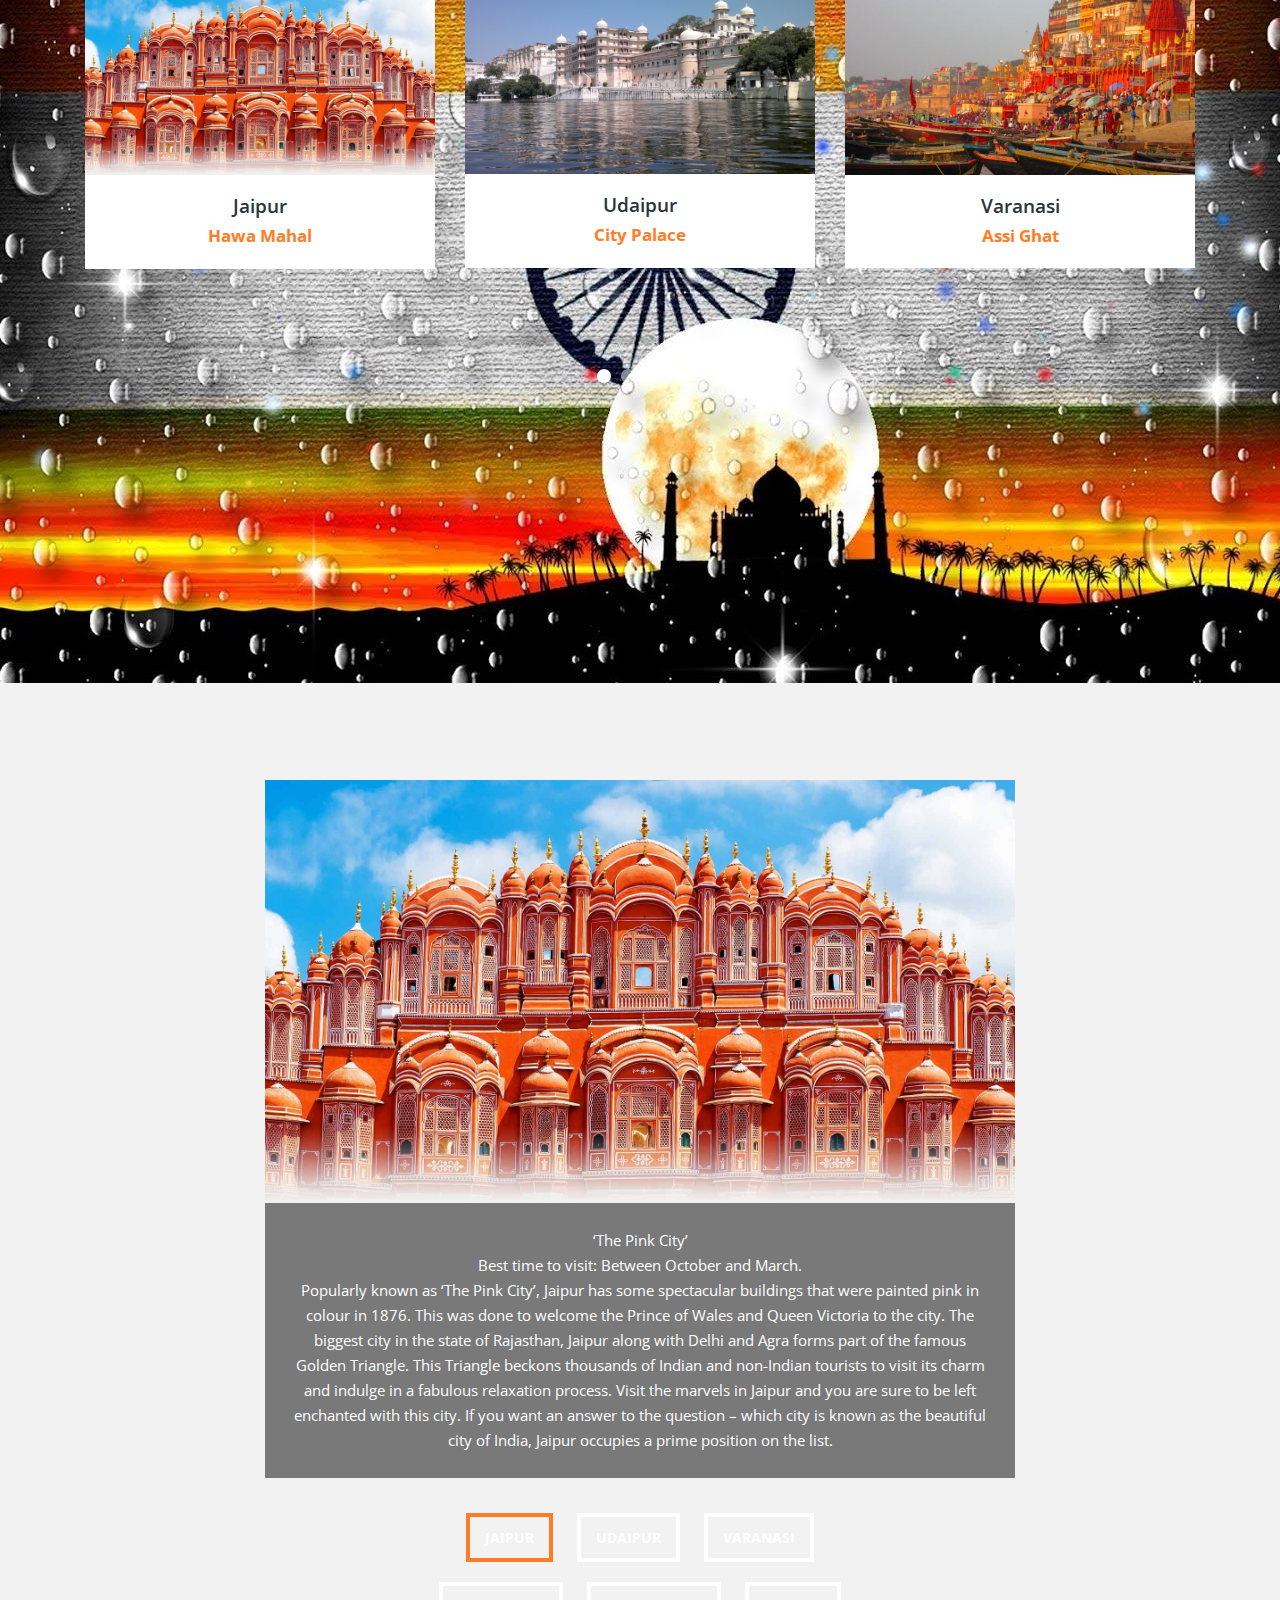
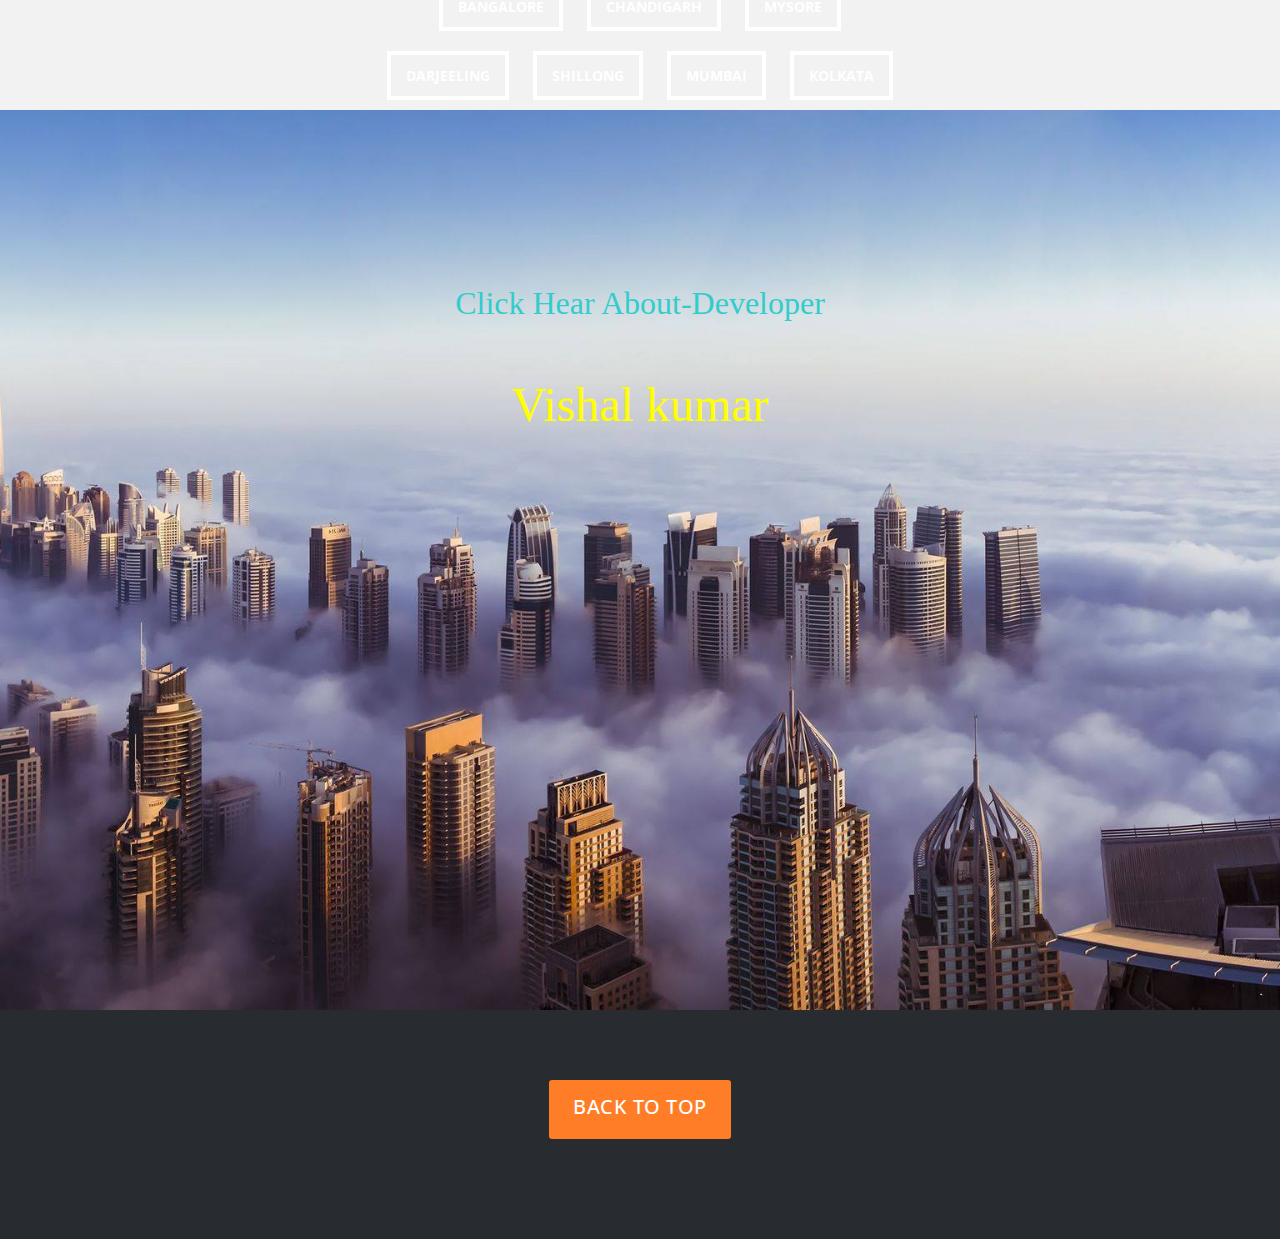
==== commit a7123b6a: "Update index.html" ====
--- a/index.html
+++ b/index.html
@@ -120,7 +120,7 @@
                         </div>
 						<div class="col-md-6">
                             <div class="service-item">
-                                <a href="Bangalore\index.html"><h4>Bangalore</h4></a>
+                                <a href="Bangalore/index.html"><h4>Bangalore</h4></a>
                                 <div class="line-dec"></div>
                                 <p>" GARDEN CITY INDIA "<br>
 								' Most beautiful gardens in India.'<br>
@@ -424,7 +424,7 @@
 					
 					
 					<font face="Comic Sans MS" size="6" Color="#c0c0c0">
-					<a href="Vishal kumar/index.html">Click Hear About-Developer</a></font>
+					<a href="VishalKumar/index.html">Click Hear About-Developer</a></font>
 					
 				    <br><br><br>
 					<font face="Algerian" size="7" Color="yellow">
@@ -502,4 +502,4 @@
     </script>
 
 </body>
-</html>+</html>
--- a/css/hero-slider.css
+++ b/css/hero-slider.css
@@ -0,0 +1,679 @@
+/* -------------------------------- 
+
+Primary style
+
+-------------------------------- */
+*, *::after, *::before {
+  -webkit-box-sizing: border-box;
+  -moz-box-sizing: border-box;
+  box-sizing: border-box;
+}
+
+html {
+  font-size: 62.5%;
+}
+
+body {
+  font-family: "Open Sans", sans-serif;
+  color: #2c343b;
+  background-color: #f2f2f2;
+}
+
+a {
+  color: #d44457;
+  text-decoration: none;
+}
+
+img {
+  max-width: 100%;
+}
+
+/* -------------------------------- 
+
+Main Components 
+
+-------------------------------- */
+.cd-header {
+  position: absolute;
+  z-index: 2;
+  top: 0;
+  left: 0;
+  width: 100%;
+  height: 50px;
+  background-color: #21272c;
+  -webkit-font-smoothing: antialiased;
+  -moz-osx-font-smoothing: grayscale;
+}
+@media only screen and (min-width: 768px) {
+  .cd-header {
+    height: 70px;
+    background-color: transparent;
+  }
+}
+
+#cd-logo {
+  float: left;
+  margin: 13px 0 0 5%;
+}
+#cd-logo img {
+  display: block;
+}
+@media only screen and (min-width: 768px) {
+  #cd-logo {
+    margin: 23px 0 0 5%;
+  }
+}
+
+.cd-primary-nav {
+  /* mobile first - navigation hidden by default, triggered by tap/click on navigation icon */
+  float: right;
+  margin-right: 5%;
+  width: 44px;
+  height: 100%;
+}
+.cd-primary-nav ul {
+  position: absolute;
+  top: 0;
+  left: 0;
+  width: 100%;
+  -webkit-transform: translateY(-100%);
+  -moz-transform: translateY(-100%);
+  -ms-transform: translateY(-100%);
+  -o-transform: translateY(-100%);
+  transform: translateY(-100%);
+}
+.cd-primary-nav ul.is-visible {
+  box-shadow: 0 3px 8px rgba(0, 0, 0, 0.2);
+  -webkit-transform: translateY(50px);
+  -moz-transform: translateY(50px);
+  -ms-transform: translateY(50px);
+  -o-transform: translateY(50px);
+  transform: translateY(50px);
+}
+.cd-primary-nav a {
+  display: block;
+  height: 50px;
+  line-height: 50px;
+  padding-left: 5%;
+  background: #21272c;
+  border-top: 1px solid #333c44;
+  color: #ffffff;
+}
+@media only screen and (min-width: 768px) {
+  .cd-primary-nav {
+    /* reset navigation values */
+    width: auto;
+    height: auto;
+    background: none;
+  }
+  .cd-primary-nav ul {
+    position: static;
+    width: auto;
+    -webkit-transform: translateY(0);
+    -moz-transform: translateY(0);
+    -ms-transform: translateY(0);
+    -o-transform: translateY(0);
+    transform: translateY(0);
+    line-height: 70px;
+  }
+  .cd-primary-nav ul.is-visible {
+    -webkit-transform: translateY(0);
+    -moz-transform: translateY(0);
+    -ms-transform: translateY(0);
+    -o-transform: translateY(0);
+    transform: translateY(0);
+  }
+  .cd-primary-nav li {
+    display: inline-block;
+    margin-left: 1em;
+  }
+  .cd-primary-nav a {
+    display: inline-block;
+    height: auto;
+    font-weight: 600;
+    line-height: normal;
+    background: transparent;
+    padding: .6em 1em;
+    border-top: none;
+  }
+}
+
+/* -------------------------------- 
+
+Slider
+
+-------------------------------- */
+.cd-hero {
+  position: relative;
+  -webkit-font-smoothing: antialiased;
+  -moz-osx-font-smoothing: grayscale;
+}
+
+.cd-hero-slider {
+  position: relative;
+  height: 360px;
+  overflow: hidden;
+}
+.cd-hero-slider li {
+  position: absolute;
+  top: 0;
+  left: 0;
+  width: 100%;
+  height: 100%;
+  -webkit-transform: translateX(100%);
+  -moz-transform: translateX(100%);
+  -ms-transform: translateX(100%);
+  -o-transform: translateX(100%);
+  transform: translateX(100%);
+}
+.cd-hero-slider li.selected {
+  /* this is the visible slide */
+  position: relative;
+  -webkit-transform: translateX(0);
+  -moz-transform: translateX(0);
+  -ms-transform: translateX(0);
+  -o-transform: translateX(0);
+  transform: translateX(0);
+}
+.cd-hero-slider li.move-left {
+  /* slide hidden on the left */
+  -webkit-transform: translateX(-100%);
+  -moz-transform: translateX(-100%);
+  -ms-transform: translateX(-100%);
+  -o-transform: translateX(-100%);
+  transform: translateX(-100%);
+}
+.cd-hero-slider li.is-moving, .cd-hero-slider li.selected {
+  /* the is-moving class is assigned to the slide which is moving outside the viewport */
+  -webkit-transition: -webkit-transform 0.5s;
+  -moz-transition: -moz-transform 0.5s;
+  transition: transform 0.5s;
+}
+@media only screen and (min-width: 768px) {
+  .cd-hero-slider {
+    height: 500px;
+  }
+}
+@media only screen and (min-width: 1170px) {
+  .cd-hero-slider {
+    height: 680px;
+  }
+}
+
+/* -------------------------------- 
+
+Single slide style
+
+-------------------------------- */
+.cd-hero-slider li {
+  background-position: center center;
+  background-size: cover;
+  background-repeat: no-repeat;
+}
+.cd-hero-slider li:first-of-type {
+  background-image: url(../img/slide_01.jpg);
+}
+.cd-hero-slider li:nth-of-type(2) {
+  background-image: url(../img/slide_02.jpg);
+}
+.cd-hero-slider li:nth-of-type(3) {
+  background-image: url(../img/slide_03.jpg);
+}
+.cd-hero-slider .cd-full-width,
+.cd-hero-slider .cd-half-width {
+  position: absolute;
+  width: 100%;
+  height: 100%;
+  z-index: 1;
+  left: 0;
+  top: 0;
+  /* this padding is used to align the text */
+  padding-top: 80px;
+  text-align: center;
+  /* Force Hardware Acceleration in WebKit */
+  -webkit-backface-visibility: hidden;
+  backface-visibility: hidden;
+  -webkit-transform: translateZ(0);
+  -moz-transform: translateZ(0);
+  -ms-transform: translateZ(0);
+  -o-transform: translateZ(0);
+  transform: translateZ(0);
+}
+.cd-hero-slider .cd-img-container {
+  /* hide image on mobile device */
+  display: none;
+}
+.cd-hero-slider .cd-img-container img {
+  position: absolute;
+  left: 50%;
+  top: 50%;
+  bottom: auto;
+  right: auto;
+  -webkit-transform: translateX(-50%) translateY(-50%);
+  -moz-transform: translateX(-50%) translateY(-50%);
+  -ms-transform: translateX(-50%) translateY(-50%);
+  -o-transform: translateX(-50%) translateY(-50%);
+  transform: translateX(-50%) translateY(-50%);
+}
+.cd-hero-slider .cd-bg-video-wrapper {
+  /* hide video on mobile device */
+  display: none;
+  position: absolute;
+  top: 0;
+  left: 0;
+  width: 100%;
+  height: 100%;
+  overflow: hidden;
+}
+.cd-hero-slider .cd-bg-video-wrapper video {
+  /* you won't see this element in the html, but it will be injected using js */
+  display: block;
+  min-height: 100%;
+  min-width: 100%;
+  max-width: none;
+  height: auto;
+  width: auto;
+  position: absolute;
+  left: 50%;
+  top: 50%;
+  bottom: auto;
+  right: auto;
+  -webkit-transform: translateX(-50%) translateY(-50%);
+  -moz-transform: translateX(-50%) translateY(-50%);
+  -ms-transform: translateX(-50%) translateY(-50%);
+  -o-transform: translateX(-50%) translateY(-50%);
+  transform: translateX(-50%) translateY(-50%);
+}
+.cd-hero-slider h2, .cd-hero-slider p {
+  text-shadow: 0 1px 3px rgba(0, 0, 0, 0.1);
+  line-height: 1.2;
+  margin: 0 auto 14px;
+  color: #ffffff;
+  width: 90%;
+  max-width: 400px;
+}
+.cd-hero-slider h2 {
+  font-size: 2.4rem;
+}
+.cd-hero-slider p {
+  font-size: 1.4rem;
+  line-height: 1.4;
+}
+.cd-hero-slider .cd-btn {
+  display: inline-block;
+  padding: 1.2em 1.4em;
+  margin-top: .8em;
+  background-color: rgba(212, 68, 87, 0.9);
+  font-size: 1.3rem;
+  font-weight: 700;
+  letter-spacing: 1px;
+  color: #ffffff;
+  text-transform: uppercase;
+  box-shadow: 0 3px 6px rgba(0, 0, 0, 0.1);
+  -webkit-transition: background-color 0.2s;
+  -moz-transition: background-color 0.2s;
+  transition: background-color 0.2s;
+}
+.cd-hero-slider .cd-btn.secondary {
+  background-color: rgba(22, 26, 30, 0.8);
+}
+.cd-hero-slider .cd-btn:nth-of-type(2) {
+  margin-left: 1em;
+}
+.no-touch .cd-hero-slider .cd-btn:hover {
+  background-color: #d44457;
+}
+.no-touch .cd-hero-slider .cd-btn.secondary:hover {
+  background-color: #161a1e;
+}
+@media only screen and (min-width: 768px) {
+  .cd-hero-slider .cd-full-width,
+  .cd-hero-slider .cd-half-width {
+    padding-top: 150px;
+  }
+  .cd-hero-slider .cd-bg-video-wrapper {
+    display: block;
+  }
+  .cd-hero-slider .cd-half-width {
+    width: 45%;
+  }
+  .cd-hero-slider .cd-half-width:first-of-type {
+    left: 5%;
+  }
+  .cd-hero-slider .cd-half-width:nth-of-type(2) {
+    right: 5%;
+    left: auto;
+  }
+  .cd-hero-slider .cd-img-container {
+    display: block;
+  }
+  .cd-hero-slider h2, .cd-hero-slider p {
+    max-width: 520px;
+  }
+  .cd-hero-slider h2 {
+    font-size: 2.4em;
+    font-weight: 300;
+  }
+  .cd-hero-slider .cd-btn {
+    font-size: 1.4rem;
+  }
+}
+@media only screen and (min-width: 1170px) {
+  .cd-hero-slider .cd-full-width,
+  .cd-hero-slider .cd-half-width {
+    padding-top: 250px;
+  }
+  .cd-hero-slider h2, .cd-hero-slider p {
+    margin-bottom: 20px;
+  }
+  .cd-hero-slider h2 {
+    font-size: 3.2em;
+  }
+  .cd-hero-slider p {
+    font-size: 1.6rem;
+  }
+}
+
+/* -------------------------------- 
+
+Single slide animation
+
+-------------------------------- */
+@media only screen and (min-width: 768px) {
+  .cd-hero-slider .cd-half-width {
+    opacity: 0;
+    -webkit-transform: translateX(40px);
+    -moz-transform: translateX(40px);
+    -ms-transform: translateX(40px);
+    -o-transform: translateX(40px);
+    transform: translateX(40px);
+  }
+  .cd-hero-slider .move-left .cd-half-width {
+    -webkit-transform: translateX(-40px);
+    -moz-transform: translateX(-40px);
+    -ms-transform: translateX(-40px);
+    -o-transform: translateX(-40px);
+    transform: translateX(-40px);
+  }
+  .cd-hero-slider .selected .cd-half-width {
+    /* this is the visible slide */
+    opacity: 1;
+    -webkit-transform: translateX(0);
+    -moz-transform: translateX(0);
+    -ms-transform: translateX(0);
+    -o-transform: translateX(0);
+    transform: translateX(0);
+  }
+  .cd-hero-slider .is-moving .cd-half-width {
+    /* this is the slide moving outside the viewport 
+    wait for the end of the transition on the <li> parent before set opacity to 0 and translate to 40px/-40px */
+    -webkit-transition: opacity 0s 0.5s, -webkit-transform 0s 0.5s;
+    -moz-transition: opacity 0s 0.5s, -moz-transform 0s 0.5s;
+    transition: opacity 0s 0.5s, transform 0s 0.5s;
+  }
+  .cd-hero-slider li.selected.from-left .cd-half-width:nth-of-type(2),
+  .cd-hero-slider li.selected.from-right .cd-half-width:first-of-type {
+    /* this is the selected slide - different animation if it's entering from left or right */
+    -webkit-transition: opacity 0.4s 0.2s, -webkit-transform 0.5s 0.2s;
+    -moz-transition: opacity 0.4s 0.2s, -moz-transform 0.5s 0.2s;
+    transition: opacity 0.4s 0.2s, transform 0.5s 0.2s;
+  }
+  .cd-hero-slider li.selected.from-left .cd-half-width:first-of-type,
+  .cd-hero-slider li.selected.from-right .cd-half-width:nth-of-type(2) {
+    /* this is the selected slide - different animation if it's entering from left or right */
+    -webkit-transition: opacity 0.4s 0.4s, -webkit-transform 0.5s 0.4s;
+    -moz-transition: opacity 0.4s 0.4s, -moz-transform 0.5s 0.4s;
+    transition: opacity 0.4s 0.4s, transform 0.5s 0.4s;
+  }
+  .cd-hero-slider .cd-full-width h2,
+  .cd-hero-slider .cd-full-width p,
+  .cd-hero-slider .cd-full-width .cd-btn {
+    opacity: 0;
+    -webkit-transform: translateX(100px);
+    -moz-transform: translateX(100px);
+    -ms-transform: translateX(100px);
+    -o-transform: translateX(100px);
+    transform: translateX(100px);
+  }
+  .cd-hero-slider .move-left .cd-full-width h2,
+  .cd-hero-slider .move-left .cd-full-width p,
+  .cd-hero-slider .move-left .cd-full-width .cd-btn {
+    opacity: 0;
+    -webkit-transform: translateX(-100px);
+    -moz-transform: translateX(-100px);
+    -ms-transform: translateX(-100px);
+    -o-transform: translateX(-100px);
+    transform: translateX(-100px);
+  }
+  .cd-hero-slider .selected .cd-full-width h2,
+  .cd-hero-slider .selected .cd-full-width p,
+  .cd-hero-slider .selected .cd-full-width .cd-btn {
+    /* this is the visible slide */
+    opacity: 1;
+    -webkit-transform: translateX(0);
+    -moz-transform: translateX(0);
+    -ms-transform: translateX(0);
+    -o-transform: translateX(0);
+    transform: translateX(0);
+  }
+  .cd-hero-slider li.is-moving .cd-full-width h2,
+  .cd-hero-slider li.is-moving .cd-full-width p,
+  .cd-hero-slider li.is-moving .cd-full-width .cd-btn {
+    /* this is the slide moving outside the viewport 
+    wait for the end of the transition on the li parent before set opacity to 0 and translate to 100px/-100px */
+    -webkit-transition: opacity 0s 0.5s, -webkit-transform 0s 0.5s;
+    -moz-transition: opacity 0s 0.5s, -moz-transform 0s 0.5s;
+    transition: opacity 0s 0.5s, transform 0s 0.5s;
+  }
+  .cd-hero-slider li.selected h2 {
+    -webkit-transition: opacity 0.4s 0.2s, -webkit-transform 0.5s 0.2s;
+    -moz-transition: opacity 0.4s 0.2s, -moz-transform 0.5s 0.2s;
+    transition: opacity 0.4s 0.2s, transform 0.5s 0.2s;
+  }
+  .cd-hero-slider li.selected p {
+    -webkit-transition: opacity 0.4s 0.3s, -webkit-transform 0.5s 0.3s;
+    -moz-transition: opacity 0.4s 0.3s, -moz-transform 0.5s 0.3s;
+    transition: opacity 0.4s 0.3s, transform 0.5s 0.3s;
+  }
+  .cd-hero-slider li.selected .cd-btn {
+    -webkit-transition: opacity 0.4s 0.4s, -webkit-transform 0.5s 0.4s, background-color 0.2s 0s;
+    -moz-transition: opacity 0.4s 0.4s, -moz-transform 0.5s 0.4s, background-color 0.2s 0s;
+    transition: opacity 0.4s 0.4s, transform 0.5s 0.4s, background-color 0.2s 0s;
+  }
+}
+/* -------------------------------- 
+
+Slider navigation
+
+-------------------------------- */
+.cd-slider-nav {
+  display: none;
+  position: absolute;
+  width: 100%;
+  bottom: 0;
+  z-index: 2;
+  text-align: center;
+  height: 55px;
+  background-color: rgba(0, 1, 1, 0.5);
+}
+.cd-slider-nav nav, .cd-slider-nav ul, .cd-slider-nav li, .cd-slider-nav a {
+  height: 100%;
+}
+.cd-slider-nav nav {
+  display: inline-block;
+  position: relative;
+}
+.cd-slider-nav .cd-marker {
+  position: absolute;
+  bottom: 0;
+  left: 0;
+  width: 60px;
+  height: 100%;
+  color: #d44457;
+  background-color: #ffffff;
+  box-shadow: inset 0 2px 0 currentColor;
+  -webkit-transition: -webkit-transform 0.2s, box-shadow 0.2s;
+  -moz-transition: -moz-transform 0.2s, box-shadow 0.2s;
+  transition: transform 0.2s, box-shadow 0.2s;
+}
+.cd-slider-nav .cd-marker.item-2 {
+  -webkit-transform: translateX(100%);
+  -moz-transform: translateX(100%);
+  -ms-transform: translateX(100%);
+  -o-transform: translateX(100%);
+  transform: translateX(100%);
+}
+.cd-slider-nav .cd-marker.item-3 {
+  -webkit-transform: translateX(200%);
+  -moz-transform: translateX(200%);
+  -ms-transform: translateX(200%);
+  -o-transform: translateX(200%);
+  transform: translateX(200%);
+}
+.cd-slider-nav .cd-marker.item-4 {
+  -webkit-transform: translateX(300%);
+  -moz-transform: translateX(300%);
+  -ms-transform: translateX(300%);
+  -o-transform: translateX(300%);
+  transform: translateX(300%);
+}
+.cd-slider-nav .cd-marker.item-5 {
+  -webkit-transform: translateX(400%);
+  -moz-transform: translateX(400%);
+  -ms-transform: translateX(400%);
+  -o-transform: translateX(400%);
+  transform: translateX(400%);
+}
+.cd-slider-nav ul::after {
+  clear: both;
+  content: "";
+  display: table;
+}
+.cd-slider-nav li {
+  display: inline-block;
+  width: 60px;
+  float: left;
+}
+.cd-slider-nav li.selected a {
+  color: #2c343b;
+}
+.no-touch .cd-slider-nav li.selected a:hover {
+  background-color: transparent;
+}
+.cd-slider-nav a {
+  display: block;
+  position: relative;
+  padding-top: 35px;
+  font-size: 1rem;
+  font-weight: 700;
+  color: #a8b4be;
+  -webkit-transition: background-color 0.2s;
+  -moz-transition: background-color 0.2s;
+  transition: background-color 0.2s;
+}
+.cd-slider-nav a::before {
+  content: '';
+  position: absolute;
+  width: 24px;
+  height: 24px;
+  top: 8px;
+  left: 50%;
+  right: auto;
+  -webkit-transform: translateX(-50%);
+  -moz-transform: translateX(-50%);
+  -ms-transform: translateX(-50%);
+  -o-transform: translateX(-50%);
+  transform: translateX(-50%);
+}
+.no-touch .cd-slider-nav a:hover {
+  background-color: rgba(0, 1, 1, 0.5);
+}
+.cd-slider-nav li:first-of-type a::before {
+  background-position: 0 0;
+}
+.cd-slider-nav li.selected:first-of-type a::before {
+  background-position: 0 -24px;
+}
+.cd-slider-nav li:nth-of-type(2) a::before {
+  background-position: -24px 0;
+}
+.cd-slider-nav li.selected:nth-of-type(2) a::before {
+  background-position: -24px -24px;
+}
+.cd-slider-nav li:nth-of-type(3) a::before {
+  background-position: -48px 0;
+}
+.cd-slider-nav li.selected:nth-of-type(3) a::before {
+  background-position: -48px -24px;
+}
+.cd-slider-nav li:nth-of-type(4) a::before {
+  background-position: -72px 0;
+}
+.cd-slider-nav li.selected:nth-of-type(4) a::before {
+  background-position: -72px -24px;
+}
+.cd-slider-nav li:nth-of-type(5) a::before {
+  background-position: -96px 0;
+}
+.cd-slider-nav li.selected:nth-of-type(5) a::before {
+  background-position: -96px -24px;
+}
+@media only screen and (min-width: 768px) {
+  .cd-slider-nav {
+    height: 80px;
+  }
+  .cd-slider-nav .cd-marker,
+  .cd-slider-nav li {
+    width: 95px;
+  }
+  .cd-slider-nav a {
+    padding-top: 48px;
+    font-size: 1.1rem;
+    text-transform: uppercase;
+  }
+  .cd-slider-nav a::before {
+    top: 18px;
+  }
+}
+
+/* -------------------------------- 
+
+Main content
+
+-------------------------------- */
+.cd-main-content {
+  width: 90%;
+  max-width: 768px;
+  margin: 0 auto;
+  padding: 2em 0;
+}
+.cd-main-content p {
+  font-size: 1.4rem;
+  line-height: 1.8;
+  color: #999999;
+  margin: 2em 0;
+}
+@media only screen and (min-width: 1170px) {
+  .cd-main-content {
+    padding: 3em 0;
+  }
+  .cd-main-content p {
+    font-size: 1.6rem;
+  }
+}
+
+/* -------------------------------- 
+
+Javascript disabled
+
+-------------------------------- */
+.no-js .cd-hero-slider li {
+  display: none;
+}
+.no-js .cd-hero-slider li.selected {
+  display: block;
+}
+
+.no-js .cd-slider-nav {
+  display: none;
+}
--- a/css/templatemo-main.css
+++ b/css/templatemo-main.css
@@ -0,0 +1,756 @@
+/*
+
+Vanilla Template
+
+https://templatemo.com/tm-526-vanilla
+
+*/
+
+p {
+  font-size: 15px;
+  line-height: 25px;
+}
+
+section {
+  padding: 25px 0 35px;
+  background: #fff;
+}
+
+body { 
+  position: relative; /* we need this for the scrollspy */ 
+  font-size: 14px;
+}
+
+a { color: #3CC; }
+
+a:hover { color: #FF0; }
+
+/*----------
+  NAV
+----------*/
+
+.fixed-side-navbar {
+  position: fixed;
+  top: 50%;
+  right: 0;
+  z-index: 99999;
+  margin-top: -100px;
+  text-align: right;
+  padding: 30px 0;
+  -webkit-transition: all .3s;
+  transition: all .3s;
+}
+.fixed-side-navbar:hover {
+  background: transparent;
+}
+.fixed-side-navbar:hover .nav > li > a > span {
+  color: rgba(0, 0, 0, 0.5);
+  display: block;
+  background-color: #fff;
+  text-align: center;
+  text-transform: uppercase;
+  font-size: 12px;
+  padding: 2px 12px;
+  border-radius: 15px;
+}
+.fixed-side-navbar .nav > li a.active {
+  background-color: transparent;
+  color: black;
+}
+.fixed-side-navbar .nav > li a.active:after {
+  -webkit-transform: scale(0.9);
+          transform: scale(0.9);
+}
+.fixed-side-navbar .nav > li a.active:before {
+  content: '';
+  position: absolute;
+  top: 50%;
+  right: 17px;
+  margin-top: -8px;
+  width: 16px;
+  height: 16px;
+  background: transparent;
+  border: 2px solid #fff;
+  border-radius: 10px;
+}
+.nav>li {
+  position: relative;
+  display: block;
+}
+.fixed-side-navbar .nav > li a {
+  color: #fff;
+  min-height: 32px;
+  background: transparent;
+  padding: 5px 45px 5px 25px;
+  border-right: none;
+}
+.fixed-side-navbar .nav > li a span {
+  display: none;
+  -webkit-transition: all .2s;
+  transition: all .2s;
+}
+.fixed-side-navbar .nav > li a:after {
+  content: '';
+  position: absolute;
+  top: 50%;
+  right: 20px;
+  margin-top: -5px;
+  width: 10px;
+  height: 10px;
+  border-radius: 10px;
+  background: rgba(250, 250, 250, 0.75);
+  -webkit-transition: all .3s;
+  transition: all .3s;
+  -webkit-transform: scale(0.6);
+          transform: scale(0.6);
+}
+.fixed-side-navbar .nav > li a:hover {
+  background-color: transparent;
+  border-top-left-radius: 5px;
+  border-bottom-left-radius: 5px;
+  border-color: black;
+  boder-right: 0;
+}
+.fixed-side-navbar .nav > li a:hover > span {
+  color: black;
+  display: block;
+}
+
+.fadeInRight {
+  -webkit-animation-name: fadeInRight;
+          animation-name: fadeInRight;
+}
+
+
+.primary-button a {
+  display: inline-block;
+  background-color: #ff7d27;
+  padding: 15px 24px;
+  border-radius: 3px;
+  text-transform: uppercase;
+  font-size: 11px;
+  color: #fff;
+  font-weight: 700;
+  text-decoration: none;
+  letter-spacing: 0.5px;
+}
+
+
+.parallax-content {
+  width: 100%;
+  min-height: 100vh;
+  background-size: cover;
+}
+
+
+.baner-content {
+  padding-top: 30vh;
+  text-align: center;
+  background-image: url(../img/wp2958407-tajmahal-wallpaper.jpg);
+}
+
+.baner-content h1 {
+  margin-top: 0px;
+  font-size: 128px;
+  color: #fff;
+  font-weight: 900;
+  text-transform: uppercase;
+  margin-bottom: 0px;
+}
+
+.baner-content em {
+  color: #ff7d27;
+  font-weight: 600;
+  font-style: normal;
+}
+
+.baner-content span {
+  display: inline-block;
+  margin-top: -20px;
+  font-weight: 300;
+  font-size: 48px;
+  color: #fff;
+}
+
+.baner-content .primary-button {
+  margin-top: 15px;
+}
+
+
+
+.service-content {
+  padding-left: 15px;
+  padding-right: 15px;
+  padding-top: 15vh;
+  background-image: url(../img/Kerela.jpg);
+  background-attachment: fixed;
+  min-height: 100vh;
+  background-size: cover;
+  background-position: center center;
+}
+
+.service-content .left-text h4 {
+  font-size: 24px;
+  font-weight: 500;
+  color: #fff;
+}
+
+h4, .h4 {
+  font-size: 18px;
+}
+
+.service-content .left-text .line-dec {
+  width: 45px;
+  height: 3px;
+  background-color: #ff7d27;
+  margin: 20px 0px 20px 0px;
+}
+
+.service-content .left-text p {
+  color: #fff;
+}
+
+.service-content .left-text ul {
+  padding: 0;
+  margin-top: 30px;
+  list-style: none;
+}
+
+.service-content .left-text ul li {
+  margin: 15px 0px;
+  font-weight: 600;
+  color: #fff;
+}
+
+.service-content .left-text .primary-button {
+  margin: 30px 0px;
+}
+
+.service-content .service-item {
+  background-color: rgba(0, 0, 0, 0.5);
+  padding: 25px 30px;
+  text-align: center;
+  color: #fff;
+  margin-bottom: 30px;
+}
+
+.service-content .service-item .line-dec {
+  width: 45px;
+  height: 3px;
+  background-color: #ff7d27;
+  margin: 20px auto 15px auto;
+}
+
+
+
+.projects-content {
+  padding-top: 20vh;
+  background-image: url(../img/wp2440325.jpg);
+}
+
+.projects-content .item img {
+  width: 100%;
+}
+
+.projects-content .item {
+  margin: 15px;
+}
+
+.projects-content .item .text-content {
+  background-color: #fff;
+  text-align: center;
+  padding: 20px;
+}
+
+.projects-content .item .text-content h4 {
+  margin-top: 0px;
+  font-size: 19px;
+  font-weight: 600;
+}
+
+.projects-content .item .text-content span {
+  font-style: normal;
+  font-size: 17px;
+  font-weight: 700;
+  color: #ff7d27;
+}
+
+.owl-pagination {
+  margin-top: 40px;
+  opacity: 1;
+  display: inline-block;
+}
+
+.owl-page span {
+  display: block;
+  width: 14px;
+  height: 14px;
+  margin: 0px 5px;
+  filter: alpha(opacity=50);
+  opacity: 0.5;
+  -webkit-border-radius: 20px;
+  -moz-border-radius: 20px;
+  border-radius: 20px;
+  background: #fff;
+}
+
+
+.tabs-content {
+  padding-left: 15px;
+  padding-right: 15px;
+  padding-top: 8vh;
+  background-image: url(../img/4th-section.jpg);
+  background-attachment: fixed;
+  min-height: 100vh;
+  background-size: cover;
+  background-position: center center;
+}
+
+section {
+  background-color: transparent;
+  padding-bottom: 15px;
+}
+
+.wrapper {
+  text-align: center;
+}
+
+.tabs {
+  list-style: none;
+  margin: 0px;
+  padding: 0px;
+}
+
+.tabs li {
+  display: inline-block;
+  text-align: center;
+  margin: 10px;
+}
+
+.tabs a {
+  display:block;
+  text-align:center;
+  text-decoration:none;
+  text-transform:uppercase;
+  color:#fff;
+  font-size: 14px;
+  font-weight: 700;
+  padding:10px 15px;
+  border:4px solid #fff;
+}
+
+.tabs a:hover {
+  color: #ff7d27;
+}
+
+.tabs .active {
+  border:4px solid #ff7d27;
+}
+
+.tabgroup div  {
+
+}
+
+.tabgroup p {
+  background-color: rgba(0, 0, 0, 0.5);
+  color: #fff;
+  padding: 25px;
+}
+
+.clearfix:after {
+  content:"";
+  display:table;
+  clear:both;
+}
+
+
+.contact-content {
+  padding-left: 15px;
+  padding-right: 15px;
+  padding-top: 16vh;
+  background-image: url(../img/perfect.jpg);
+}
+
+.contact-form {
+  background-color: rgba(0, 0, 0, 0.5);
+  padding: 30px 25px;
+  margin-bottom: 30px;
+}
+
+#contact input {
+  border-radius: 3px;
+  padding-left: 15px;
+  font-size: 13px;
+  color: #232323;
+  background-color: rgba(250, 250, 250, 1);
+  outline: none;
+  border: none;
+  box-shadow: none;
+  line-height: 50px;
+  height: 50px;
+  width: 100%;
+  margin-bottom: 30px;
+}
+
+#contact textarea {
+  border-radius: 3px;
+  padding-left: 15px;
+  padding-top: 10px;
+  font-size: 13px;
+  color: #232323;
+  background-color: rgba(250, 250, 250, 1);
+  outline: none;
+  border: none;
+  box-shadow: none;
+  height: 165px;
+  max-height: 220px;
+  width: 100%;
+  margin-bottom: 25px;
+}
+
+#contact button {
+  display: inline-block;
+  background-color: #ff7d27;
+  padding: 15px 24px;
+  width: 100%;
+  border-radius: 3px;
+  text-transform: uppercase;
+  font-size: 11px;
+  color: #fff;
+  font-weight: 700;
+  text-decoration: none;
+  letter-spacing: 0.5px;
+}
+
+.map {
+  margin-bottom: 30px;
+  width: 100%;
+  background-color: rgba(0, 0, 0, 0.5);
+  padding: 30px 20px;
+}
+
+
+
+footer {
+  text-align: center;
+  background-color: #282b2f;
+  padding: 70px 0px;
+}
+
+footer .primary-button {
+  margin-bottom: 30px;
+}
+
+footer ul {
+  padding: 0px;
+  margin: 0px;
+  list-style: none;
+}
+
+footer ul li {
+  display: inline-block;
+  margin: 0px 4px;
+}
+
+footer ul li a {
+  width: 40px;
+  height: 40px;
+  line-height: 40px;
+  text-align: center;
+  display: inline-block;
+  background-color: #ff7d27;
+  color: #282b2f;
+  border-radius: 50%;
+  text-decoration: none;
+  transition: all 0.5s;
+  font-size: 17px;
+}
+
+footer ul li a:hover {
+  color: #282b2f;
+  background-color: #ff8e43;
+}
+
+footer p {
+  font-size: 12px;
+  color: #fff;
+  margin-top: 15px;
+  color: #fff;
+  letter-spacing: 0.5px;
+  margin-bottom: 0px;
+}
+
+footer em {
+  color: #ff8e43;
+  font-weight: 600;
+  font-style: normal;
+}
+
+@media (max-width: 767px){
+  
+  .baner-content {
+    padding-top: 30vh;
+  }
+
+  .baner-content h1 {
+    font-size: 64px;
+  }
+
+  .baner-content em {
+  }
+
+  .baner-content span {
+    font-size: 24px;
+  }
+
+  .baner-content .primary-button {
+    margin-top: 15px;
+  }
+
+  .service-content {
+    padding-top: 5vh;
+    text-align: center;
+  }
+
+  .service-content .left-text .line-dec {
+    width: 45px;
+    height: 3px;
+    background-color: #ff7d27;
+    margin: 20px auto 20px auto;
+  }
+
+  .service-content .left-text ul {
+    text-align: left;
+  }
+
+  .service-content .service-item {
+    background-color: rgba(0, 0, 0, 0.5);
+    padding: 25px 30px;
+    text-align: center;
+    color: #fff;
+    margin-bottom: 30px;
+  }
+
+}
+
+@media (min-width: 1200px) {
+  .container {
+    max-width: 1170px;
+  }
+}
+
+/* LIGHT BOX */
+
+body:after {
+  content: url(../img/close.png) url(../img/loading.gif) url(../img/prev.png) url(../img/next.png);
+  display: none;
+}
+
+body.lb-disable-scrolling {
+  overflow: hidden;
+}
+
+.lightboxOverlay {
+  position: absolute;
+  top: 0;
+  left: 0;
+  z-index: 99999;
+  background-color: black;
+  filter: progid:DXImageTransform.Microsoft.Alpha(Opacity=80);
+  opacity: 0.8;
+  display: none;
+}
+
+.lightbox {
+  position: absolute;
+  top: 0;
+  left: 0;
+  width: 100%;
+  z-index: 100000;
+  text-align: center;
+  line-height: 0;
+  font-weight: normal;
+}
+
+.lightbox .lb-image {
+  display: block;
+  height: auto;
+  max-width: inherit;
+  max-height: none;
+  border-radius: 3px;
+
+  /* Image border */
+  border: 4px solid white;
+}
+
+.lightbox a img {
+  border: none;
+}
+
+.lb-outerContainer {
+  position: relative;
+  *zoom: 1;
+  width: 250px;
+  height: 250px;
+  margin: 0 auto;
+  border-radius: 4px;
+
+  /* Background color behind image.
+     This is visible during transitions. */
+  background-color: white;
+}
+
+.lb-outerContainer:after {
+  content: "";
+  display: table;
+  clear: both;
+}
+
+.lb-loader {
+  position: absolute;
+  top: 43%;
+  left: 0;
+  height: 25%;
+  width: 100%;
+  text-align: center;
+  line-height: 0;
+}
+
+.lb-cancel {
+  display: block;
+  width: 32px;
+  height: 32px;
+  margin: 0 auto;
+  background: url(../img/loading.gif) no-repeat;
+}
+
+.lb-nav {
+  position: absolute;
+  top: 0;
+  left: 0;
+  height: 100%;
+  width: 100%;
+  z-index: 10;
+}
+
+.lb-container > .nav {
+  left: 0;
+}
+
+.lb-nav a {
+  outline: none;
+  background-image: url('[data-uri]');
+}
+
+.lb-prev, .lb-next {
+  height: 100%;
+  cursor: pointer;
+  display: block;
+}
+
+.lb-nav a.lb-prev {
+  width: 34%;
+  left: 0;
+  float: left;
+  background: url(../img/prev.png) left 48% no-repeat;
+  filter: progid:DXImageTransform.Microsoft.Alpha(Opacity=0);
+  opacity: 0;
+  -webkit-transition: opacity 0.6s;
+  -moz-transition: opacity 0.6s;
+  -o-transition: opacity 0.6s;
+  transition: opacity 0.6s;
+}
+
+.lb-nav a.lb-prev:hover {
+  filter: progid:DXImageTransform.Microsoft.Alpha(Opacity=100);
+  opacity: 1;
+}
+
+.lb-nav a.lb-next {
+  width: 64%;
+  right: 0;
+  float: right;
+  background: url(../img/next.png) right 48% no-repeat;
+  filter: progid:DXImageTransform.Microsoft.Alpha(Opacity=0);
+  opacity: 0;
+  -webkit-transition: opacity 0.6s;
+  -moz-transition: opacity 0.6s;
+  -o-transition: opacity 0.6s;
+  transition: opacity 0.6s;
+}
+
+.lb-nav a.lb-next:hover {
+  filter: progid:DXImageTransform.Microsoft.Alpha(Opacity=100);
+  opacity: 1;
+}
+
+.lb-dataContainer {
+  margin: 0 auto;
+  padding-top: 5px;
+  *zoom: 1;
+  width: 100%;
+  -moz-border-radius-bottomleft: 4px;
+  -webkit-border-bottom-left-radius: 4px;
+  border-bottom-left-radius: 4px;
+  -moz-border-radius-bottomright: 4px;
+  -webkit-border-bottom-right-radius: 4px;
+  border-bottom-right-radius: 4px;
+}
+
+.lb-dataContainer:after {
+  content: "";
+  display: table;
+  clear: both;
+}
+
+.lb-data {
+  padding: 0 4px;
+  color: #ccc;
+}
+
+.lb-data .lb-details {
+  width: 85%;
+  float: left;
+  text-align: left;
+  line-height: 1.1em;
+}
+
+.lb-data .lb-caption {
+  font-size: 13px;
+  font-weight: bold;
+  line-height: 1em;
+}
+
+.lb-data .lb-caption a {
+  color: #4ae;
+}
+
+.lb-data .lb-number {
+  display: block;
+  clear: left;
+  padding-bottom: 1em;
+  font-size: 12px;
+  color: #999999;
+}
+
+.lb-data .lb-close {
+  display: block;
+  float: right;
+  width: 30px;
+  height: 30px;
+  background: url(../img/close.png) top right no-repeat;
+  text-align: right;
+  outline: none;
+  filter: progid:DXImageTransform.Microsoft.Alpha(Opacity=70);
+  opacity: 0.7;
+  -webkit-transition: opacity 0.2s;
+  -moz-transition: opacity 0.2s;
+  -o-transition: opacity 0.2s;
+  transition: opacity 0.2s;
+}
+
+.lb-data .lb-close:hover {
+  cursor: pointer;
+  filter: progid:DXImageTransform.Microsoft.Alpha(Opacity=100);
+  opacity: 1;
+}
--- a/css/owl-carousel.css
+++ b/css/owl-carousel.css
@@ -0,0 +1,210 @@
+/* 
+ *  Core Owl Carousel CSS File
+ *  v1.3.3
+ */
+
+/* clearfix */
+.owl-carousel .owl-wrapper:after {
+  content: ".";
+  display: block;
+  clear: both;
+  visibility: hidden;
+  line-height: 0;
+  height: 0;
+}
+/* display none until init */
+.owl-carousel{
+  display: none;
+  position: relative;
+  width: 100%;
+  -ms-touch-action: pan-y;
+}
+.owl-carousel .owl-wrapper{
+  display: none;
+  position: relative;
+  -webkit-transform: translate3d(0px, 0px, 0px);
+}
+.owl-carousel .owl-wrapper-outer{
+  overflow: hidden;
+  position: relative;
+  width: 100%;
+}
+.owl-carousel .owl-wrapper-outer.autoHeight{
+  -webkit-transition: height 500ms ease-in-out;
+  -moz-transition: height 500ms ease-in-out;
+  -ms-transition: height 500ms ease-in-out;
+  -o-transition: height 500ms ease-in-out;
+  transition: height 500ms ease-in-out;
+}
+  
+.owl-carousel .owl-item{
+  float: left;
+}
+
+.owl-controls {
+  @media (max-width: @screen-sm-max) {
+    top: -120px;
+  }
+  top: -200px;
+  width: 100%;
+  text-align: center;
+  display: inline-block;
+}
+
+.owl-controls a {
+  color: #336699;
+}
+
+.owl-controls a:hover {
+  color: #336699;
+}
+
+.owl-controls .bg-prev {
+  position: absolute;
+  z-index: 1;
+  width: 50px;
+  height: 50px;
+  z-index:10; 
+  background:#fff; 
+  border: 1px solid #336699;
+  -webkit-transform: rotate(45deg);
+  -moz-transform: rotate(45deg);
+  -ms-transform: rotate(45deg);
+  -o-transform: rotate(45deg);
+  transform: rotate(45deg);
+}
+
+.owl-controls .bg-prev:before{
+  content:""; 
+  display:block; 
+  position:absolute; 
+  z-index:-1; 
+  top:3px; 
+  left:3px; 
+  right:3px; 
+  bottom:3px; 
+  border:2px solid #336699
+}
+
+.owl-controls .prev {
+  left: 15px;
+  z-index: 11;
+  position: absolute; 
+  width: 50px;
+  height: 50px;
+  line-height: 32px;
+}
+
+.owl-controls .prev.active {
+  background-image: none;
+  outline: 0;
+  -webkit-box-shadow: none;
+          box-shadow: none;
+}
+
+.owl-controls .prev:active {
+  background-image: none;
+  outline: 0;
+  -webkit-box-shadow: none;
+          box-shadow: none;
+}
+
+.owl-controls .bg-next {
+  position: absolute;
+  float: right;
+  z-index: 1;
+  width: 50px;
+  height: 50px;
+  position:relative; 
+  z-index:10; 
+  background:#fff; 
+  border: 1px solid #336699;
+  -webkit-transform: rotate(45deg);
+  -moz-transform: rotate(45deg);
+  -ms-transform: rotate(45deg);
+  -o-transform: rotate(45deg);
+  transform: rotate(45deg);
+}
+
+.owl-controls .bg-next:before{
+  content:""; 
+  display:block; 
+  position:absolute; 
+  z-index:-1; 
+  top:3px; 
+  left:3px; 
+  right:3px; 
+  bottom:3px; 
+  border:2px solid #336699
+}
+
+.owl-controls .next {
+  right: 15px;
+  z-index: 11;
+  position: absolute; 
+  width: 50px;
+  height: 50px;
+  line-height: 32px;
+}
+
+.owl-controls .next.active {
+  background-image: none;
+  outline: 0;
+  -webkit-box-shadow: none;
+          box-shadow: none;
+}
+
+.owl-controls .next:active {
+  background-image: none;
+  outline: 0;
+  -webkit-box-shadow: none;
+          box-shadow: none;
+}
+
+
+.owl-theme .owl-controls .owl-page{
+  cursor: pointer;
+  display: inline-block;
+  zoom: 1;
+  *display: inline;/*IE7 life-saver */
+}
+.owl-theme .owl-controls .owl-page a{
+  display: block;
+  width: 12px;
+  height: 12px;
+  margin: 0px 5px;
+  filter: Alpha(Opacity=50);/*IE7 fix*/
+  opacity: 0.5;
+  -webkit-border-radius: 20px;
+  -moz-border-radius: 20px;
+  border-radius: 20px;
+  background: transparent;
+  border: 2px solid #888;
+}
+
+.owl-theme .owl-controls .owl-page.active span,
+.owl-theme .owl-controls.clickable .owl-page:hover span{
+  filter: Alpha(Opacity=100);/*IE7 fix*/
+  opacity: 1;
+  display: inline-block;
+}
+.owl-controls {
+  -webkit-user-select: none;
+  -khtml-user-select: none;
+  -moz-user-select: none;
+  -ms-user-select: none;
+  user-select: none;
+  -webkit-tap-highlight-color: rgba(0, 0, 0, 0);
+}
+
+/* fix */
+.owl-carousel  .owl-wrapper,
+.owl-carousel  .owl-item{
+  -webkit-backface-visibility: hidden;
+  -moz-backface-visibility:    hidden;
+  -ms-backface-visibility:     hidden;
+  -webkit-transform: translate3d(0,0,0);
+  -moz-transform: translate3d(0,0,0);
+  -ms-transform: translate3d(0,0,0);
+}
+
